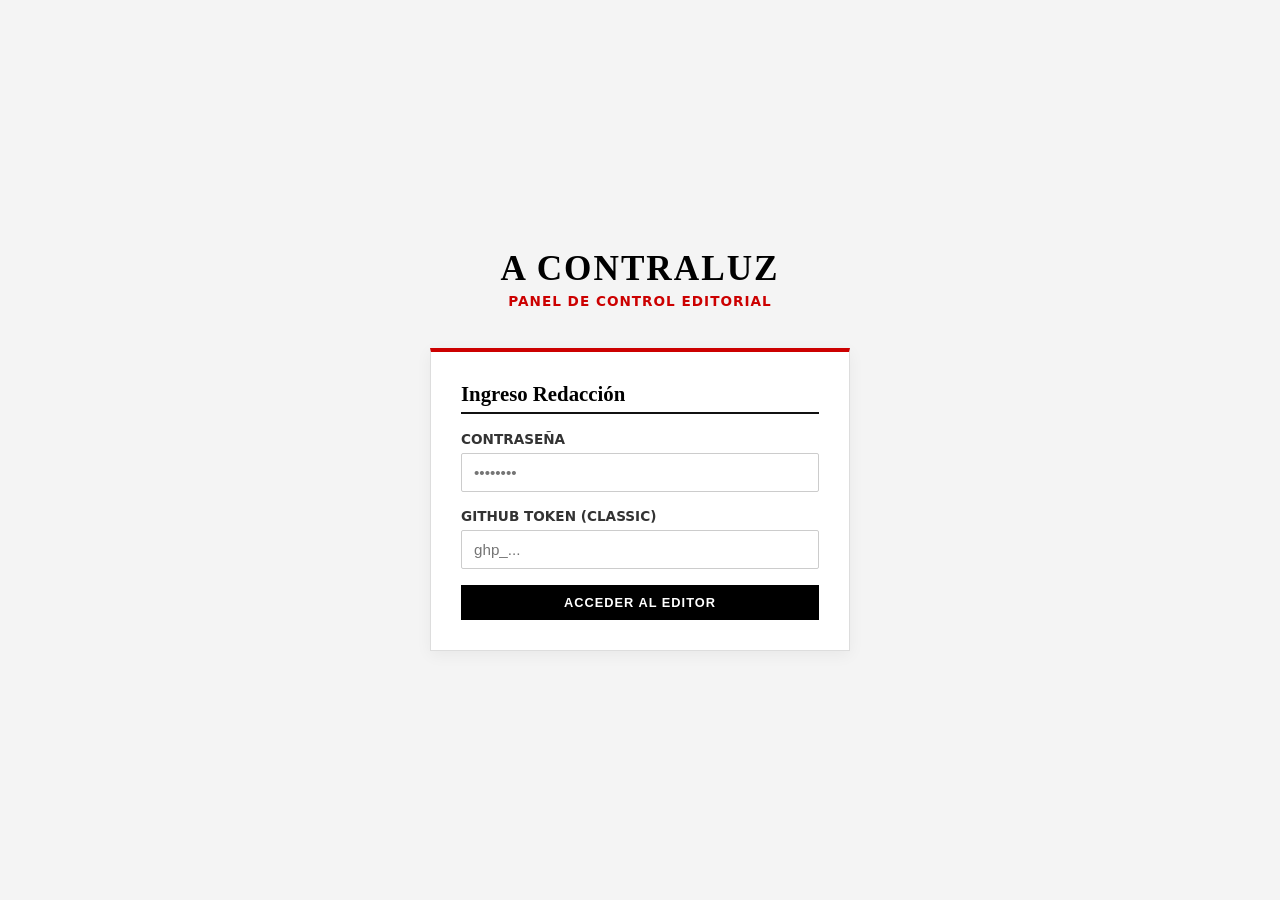
==== admin/index.html @ 2d9c5bf5 "CAMBIO / ACTUALIZACIONES PAGINA Y ADMIN" ====
<!DOCTYPE html>
<html lang="es">
<head>
  <meta charset="utf-8" />
  <meta name="viewport" content="width=device-width, initial-scale=1.0" />
  <title>Panel Editorial | A Contraluz</title>
  <style>
    * { box-sizing: border-box; }
    body { background-color: #f4f4f4; color: #111111; font-family: system-ui, -apple-system, sans-serif; margin: 0; padding: 20px; min-height: 100vh; display: flex; flex-direction: column; align-items: center; justify-content: center; }
    .brand-header { text-align: center; margin-bottom: 25px; }
    .brand-header h1 { font-family: 'Times New Roman', serif; font-size: 2.2rem; font-weight: 900; margin: 0; letter-spacing: 2px; text-transform: uppercase; color: #000; }
    .brand-header p { color: #cc0000; font-weight: bold; font-size: 0.85rem; text-transform: uppercase; margin-top: 4px; letter-spacing: 1px; }
    .card { background: #ffffff; border-top: 4px solid #cc0000; border-left: 1px solid #ddd; border-right: 1px solid #ddd; border-bottom: 1px solid #ddd; padding: 30px; width: 100%; max-width: 950px; box-shadow: 0 4px 15px rgba(0,0,0,0.05); }
    h2 { font-family: 'Georgia', serif; color: #000000; margin-top: 0; border-bottom: 2px solid #111; padding-bottom: 6px; font-size: 1.3rem; }
    .field { margin-bottom: 16px; }
    label { display: block; font-size: 0.85rem; font-weight: bold; margin-bottom: 6px; color: #333333; text-transform: uppercase; }
    input, textarea, select { width: 100%; padding: 10px 12px; background: #ffffff; border: 1px solid #cccccc; border-radius: 2px; color: #111; font-size: 0.95rem; }
    input:focus, textarea:focus, select:focus { border-color: #cc0000; outline: none; }
    button { padding: 10px 16px; background: #000000; color: #ffffff; border: none; font-weight: bold; text-transform: uppercase; cursor: pointer; transition: background 0.2s; font-size: 0.8rem; letter-spacing: 1px; }
    button:hover { background: #cc0000; }
    .btn-danger { background: #cc0000; }
    .btn-danger:hover { background: #990000; }
    .btn-secondary { background: #555; }
    .btn-secondary:hover { background: #333; }
    .hidden { display: none !important; }
    .alert { padding: 12px; border-radius: 2px; font-size: 0.85rem; margin-bottom: 20px; text-align: center; font-weight: bold; }
    .alert-error { background: #fde8e8; color: #990000; border: 1px solid #f8b4b4; }
    .alert-success { background: #edf8f1; color: #0e6231; border: 1px solid #b6e5c8; }
    .grid { display: grid; grid-template-columns: 1.2fr 0.8fr; gap: 30px; }
    @media (max-width: 768px) { .grid { grid-template-columns: 1fr; } }
    .article-item { background: #fafafa; padding: 12px; border: 1px solid #e0e0e0; margin-bottom: 10px; }
    .article-actions { display: flex; gap: 6px; margin-top: 8px; }

    /* MODAL DE VISTA PREVIA */
    .modal-overlay { position: fixed; top: 0; left: 0; width: 100%; height: 100%; background: rgba(0,0,0,0.7); display: flex; justify-content: center; align-items: center; padding: 20px; z-index: 1000; }
    .modal-content { background: #fff; max-width: 700px; width: 100%; max-height: 85vh; overflow-y: auto; padding: 25px; position: relative; border-top: 5px solid #cc0000; }
    .modal-close { position: absolute; top: 15px; right: 20px; font-size: 1.5rem; background: none; border: none; cursor: pointer; font-weight: bold; }
  </style>
</head>
<body>

  <div class="brand-header">
    <h1>A CONTRALUZ</h1>
    <p>Panel de Control Editorial</p>
  </div>

  <!-- LOGIN -->
  <div id="login-card" class="card" style="max-width: 420px;">
    <h2>Ingreso Redacción</h2>
    <div id="login-error" class="alert alert-error hidden"></div>
    <form id="login-form">
      <div class="field">
        <label for="password">Contraseña</label>
        <input type="password" id="password" placeholder="••••••••" required />
      </div>
      <div class="field">
        <label for="github-token">GitHub Token (Classic)</label>
        <input type="password" id="github-token" placeholder="ghp_..." required />
      </div>
      <button type="submit" style="width: 100%;">Acceder al Editor</button>
    </form>
  </div>

  <!-- PANEL -->
  <div id="editor-card" class="card hidden">
    <div style="display: flex; justify-content: space-between; align-items: center; margin-bottom: 20px;">
      <span style="font-weight: bold; text-transform: uppercase; font-size: 0.9rem;">Estado: Sesión Activa</span>
      <button id="logout-btn" class="btn-danger" style="padding: 6px 12px; font-size: 0.75rem;">Cerrar sesión</button>
    </div>

    <div id="editor-msg" class="alert hidden"></div>

    <div class="grid">
      <div>
        <h2 id="form-title">Redactar Noticia</h2>
        <form id="article-form">
          <input type="hidden" id="edit-filename" value="" />
          <input type="hidden" id="edit-sha" value="" />

          <div class="field">
            <label for="pub-date">Fecha de Publicación</label>
            <input type="date" id="pub-date" required />
          </div>

          <div class="field">
            <label for="category">Sección</label>
            <select id="category" required>
              <option value="hoy">Hoy</option>
              <option value="opinion">Opiniones</option>
              <option value="cultura">Cultura</option>
              <option value="deportes">Deportes</option>
            </select>
          </div>

          <div class="field">
            <label for="title">Título</label>
            <input type="text" id="title" required placeholder="Titular de la noticia..." />
          </div>

          <div class="field">
            <label for="summary">Resumen / Copete</label>
            <textarea id="summary" rows="2" required placeholder="Entradilla breve..."></textarea>
          </div>

          <div class="field">
            <label for="image">URL de la imagen</label>
            <input type="url" id="image" placeholder="https://..." />
          </div>

          <div class="field">
            <label for="body">Cuerpo de la noticia</label>
            <textarea id="body" rows="7" required placeholder="Escribe el artículo aquí..."></textarea>
          </div>

          <div style="display: flex; gap: 10px;">
            <button type="submit" id="submit-btn" style="flex: 1;">Publicar Artículo</button>
            <button type="button" id="cancel-edit-btn" class="btn-secondary hidden">Cancelar</button>
          </div>
        </form>
      </div>

      <div>
        <h2>Histórico de Artículos</h2>
        <div id="articles-list">Cargando publicaciones...</div>
      </div>
    </div>
  </div>

  <!-- MODAL VISTA PREVIA -->
  <div id="preview-modal" class="modal-overlay hidden">
    <div class="modal-content">
      <button class="modal-close" onclick="closePreview()">&times;</button>
      <div id="preview-body"></div>
    </div>
  </div>

  <script>
    const REPO_OWNER = "nik09091312";
    const REPO_NAME = "el-oraculo";
    const CLAVE_CORRECTA = "Oraculo2026*";

    const loginCard = document.getElementById('login-card');
    const editorCard = document.getElementById('editor-card');
    const loginForm = document.getElementById('login-form');
    const loginError = document.getElementById('login-error');
    const logoutBtn = document.getElementById('logout-btn');

    // Inicializar fecha de hoy por defecto
    document.getElementById('pub-date').value = new Date().toISOString().split('T')[0];

    if (localStorage.getItem('oraculo_logged') === 'true') {
      showEditor();
    }

    loginForm.addEventListener('submit', (e) => {
      e.preventDefault();
      const pass = document.getElementById('password').value.trim();
      const token = document.getElementById('github-token').value.trim();

      if (pass === CLAVE_CORRECTA) {
        localStorage.setItem('oraculo_logged', 'true');
        localStorage.setItem('gh_token', token);
        showEditor();
      } else {
        loginError.textContent = "Contraseña incorrecta.";
        loginError.classList.remove('hidden');
      }
    });

    logoutBtn.addEventListener('click', () => {
      localStorage.clear();
      editorCard.classList.add('hidden');
      loginCard.classList.remove('hidden');
    });

    function showEditor() {
      loginCard.classList.add('hidden');
      editorCard.classList.remove('hidden');
      loadPublishedArticles();
    }

    document.getElementById('article-form').addEventListener('submit', async (e) => {
      e.preventDefault();
      const token = localStorage.getItem('gh_token');
      const title = document.getElementById('title').value;
      const category = document.getElementById('category').value;
      const summary = document.getElementById('summary').value;
      const image = document.getElementById('image').value;
      const body = document.getElementById('body').value;
      const pubDate = document.getElementById('pub-date').value;

      const editFilename = document.getElementById('edit-filename').value;
      const editSha = document.getElementById('edit-sha').value;

      const slug = title.toLowerCase().replace(/[^a-z0-9]+/g, '-').replace(/(^-|-$)+/g, '');
      const filename = editFilename ? editFilename : `articulos/${slug}.md`;

      const content = `---
title: "${title}"
date: "${pubDate}"
category: "${category}"
summary: "${summary}"
image: "${image}"
---

${body}`;

      const msg = document.getElementById('editor-msg');
      msg.className = "alert alert-success";
      msg.textContent = "Guardando en GitHub...";
      msg.classList.remove('hidden');

      const payload = {
        message: editFilename ? `Editar noticia: ${title}` : `Agregar noticia: ${title}`,
        content: btoa(unescape(encodeURIComponent(content)))
      };

      if (editSha) payload.sha = editSha;

      try {
        const response = await fetch(`https://api.github.com/repos/${REPO_OWNER}/${REPO_NAME}/contents/${filename}`, {
          method: 'PUT',
          headers: {
            'Authorization': `Bearer ${token}`,
            'Accept': 'application/vnd.github.v3+json',
            'Content-Type': 'application/json'
          },
          body: JSON.stringify(payload)
        });

        if (response.ok) {
          msg.textContent = "¡Artículo guardado correctamente!";
          resetForm();
          loadPublishedArticles();
        } else {
          const resData = await response.json();
          throw new Error(`Código ${response.status}: ${resData.message}`);
        }
      } catch (err) {
        msg.className = "alert alert-error";
        msg.textContent = `Error: ${err.message}`;
      }
    });

    async function loadPublishedArticles() {
      const container = document.getElementById('articles-list');
      const token = localStorage.getItem('gh_token');

      try {
        const res = await fetch(`https://api.github.com/repos/${REPO_OWNER}/${REPO_NAME}/contents/articulos`, {
          headers: { 
            'Authorization': `Bearer ${token}`,
            'Accept': 'application/vnd.github.v3+json'
          }
        });
        
        if (!res.ok) {
          container.innerHTML = "<p style='color:#666;'>No hay noticias en la carpeta /articulos.</p>";
          return;
        }

        const files = await res.json();
        container.innerHTML = "";

        files.filter(f => f.name.endsWith('.md')).forEach(file => {
          const item = document.createElement('div');
          item.className = 'article-item';
          item.innerHTML = `
            <div style="font-weight:bold; font-size:0.85rem;">${file.name}</div>
            <div class="article-actions">
              <button class="btn-secondary" style="padding:4px 8px; font-size:0.75rem;" onclick="viewArticle('${file.download_url}')">Ver</button>
              <button style="padding:4px 8px; font-size:0.75rem;" onclick="editArticle('${file.path}', '${file.sha}', '${file.download_url}')">Editar</button>
              <button class="btn-danger" style="padding:4px 8px; font-size:0.75rem;" onclick="deleteArticle('${file.path}', '${file.sha}')">Eliminar</button>
            </div>
          `;
          container.appendChild(item);
        });
      } catch (e) {
        container.innerHTML = "<p style='color:#cc0000;'>Error al cargar el histórico.</p>";
      }
    }

    async function viewArticle(downloadUrl) {
      const res = await fetch(downloadUrl);
      const text = await res.text();
      const parsed = parseMarkdown(text);

      document.getElementById('preview-body').innerHTML = `
        <span style="color:#cc0000; font-weight:bold; text-transform:uppercase; font-size:0.8rem;">${parsed.category || ''}</span>
        <h2 style="margin:10px 0;">${parsed.title || 'Sin título'}</h2>
        <p style="font-size:0.8rem; color:#666;">Fecha: ${parsed.date || 'Sin fecha'}</p>
        ${parsed.image ? `<img src="${parsed.image}" style="width:100%; max-height:250px; object-fit:cover; margin:10px 0;">` : ''}
        <p><strong>Resumen:</strong> ${parsed.summary || ''}</p>
        <hr style="margin:15px 0;">
        <div style="white-space:pre-line;">${parsed.body || ''}</div>
      `;
      document.getElementById('preview-modal').classList.remove('hidden');
    }

    function closePreview() {
      document.getElementById('preview-modal').classList.add('hidden');
    }

    async function editArticle(path, sha, downloadUrl) {
      const res = await fetch(downloadUrl);
      const text = await res.text();
      const parsed = parseMarkdown(text);

      document.getElementById('form-title').textContent = "Editar Noticia";
      document.getElementById('edit-filename').value = path;
      document.getElementById('edit-sha').value = sha;

      document.getElementById('title').value = parsed.title || '';
      document.getElementById('category').value = (parsed.category || 'hoy').toLowerCase();
      document.getElementById('summary').value = parsed.summary || '';
      document.getElementById('image').value = parsed.image || '';
      document.getElementById('body').value = parsed.body || '';
      if (parsed.date) document.getElementById('pub-date').value = parsed.date;

      document.getElementById('submit-btn').textContent = "Guardar Cambios";
      document.getElementById('cancel-edit-btn').classList.remove('hidden');

      window.scrollTo({ top: 0, behavior: 'smooth' });
    }

    document.getElementById('cancel-edit-btn').addEventListener('click', resetForm);

    function resetForm() {
      document.getElementById('article-form').reset();
      document.getElementById('form-title').textContent = "Redactar Noticia";
      document.getElementById('edit-filename').value = "";
      document.getElementById('edit-sha').value = "";
      document.getElementById('submit-btn').textContent = "Publicar Artículo";
      document.getElementById('cancel-edit-btn').classList.add('hidden');
      document.getElementById('pub-date').value = new Date().toISOString().split('T')[0];
    }

    function parseMarkdown(text) {
      const frontMatterMatch = text.match(/^---\n([\s\S]*?)\n---\n([\s\S]*)$/);
      if (!frontMatterMatch) return { title: '', body: text };

      const yaml = frontMatterMatch[1];
      const body = frontMatterMatch[2];
      const metadata = {};

      yaml.split('\n').forEach(line => {
        const [key, ...value] = line.split(':');
        if (key && value) {
          metadata[key.trim()] = value.join(':').trim().replace(/^"|"$/g, '');
        }
      });

      return { ...metadata, body };
    }

    async function deleteArticle(path, sha) {
      if (!confirm("¿Deseas eliminar definitivamente esta noticia?")) return;
      const token = localStorage.getItem('gh_token');

      const res = await fetch(`https://api.github.com/repos/${REPO_OWNER}/${REPO_NAME}/contents/${path}`, {
        method: 'DELETE',
        headers: {
          'Authorization': `Bearer ${token}`,
          'Accept': 'application/vnd.github.v3+json',
          'Content-Type': 'application/json'
        },
        body: JSON.stringify({
          message: `Eliminar noticia ${path}`,
          sha: sha
        })
      });

      if (res.ok) {
        loadPublishedArticles();
      } else {
        alert("No se pudo eliminar el artículo.");
      }
    }
  </script>
</body>
</html>
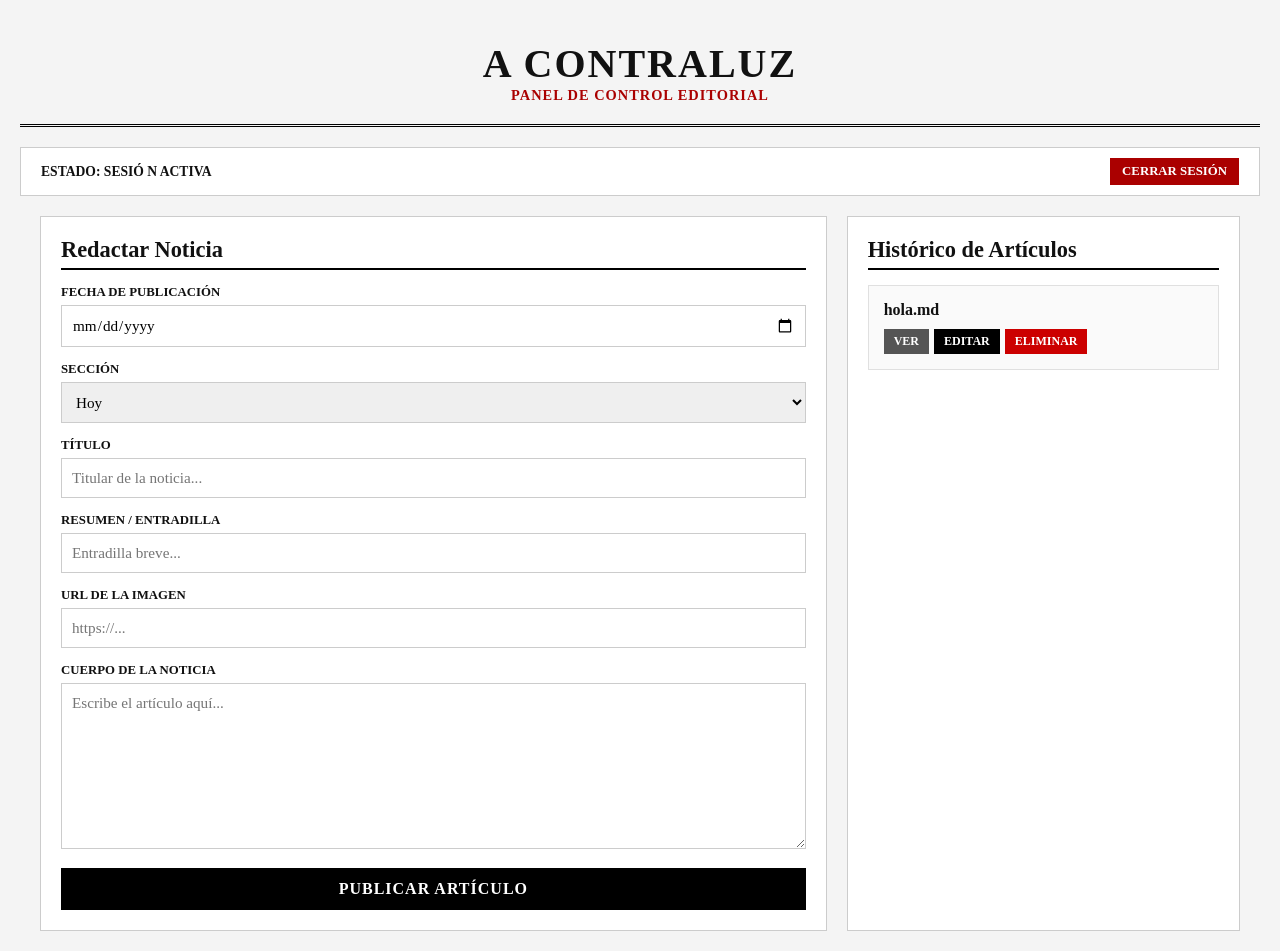
==== commit a5758970: "cambios de estilo y de panel de administrador" ====
--- a/admin/index.html
+++ b/admin/index.html
@@ -1,381 +1,376 @@
 <!DOCTYPE html>
 <html lang="es">
 <head>
-  <meta charset="utf-8" />
-  <meta name="viewport" content="width=device-width, initial-scale=1.0" />
-  <title>Panel Editorial | A Contraluz</title>
-  <style>
-    * { box-sizing: border-box; }
-    body { background-color: #f4f4f4; color: #111111; font-family: system-ui, -apple-system, sans-serif; margin: 0; padding: 20px; min-height: 100vh; display: flex; flex-direction: column; align-items: center; justify-content: center; }
-    .brand-header { text-align: center; margin-bottom: 25px; }
-    .brand-header h1 { font-family: 'Times New Roman', serif; font-size: 2.2rem; font-weight: 900; margin: 0; letter-spacing: 2px; text-transform: uppercase; color: #000; }
-    .brand-header p { color: #cc0000; font-weight: bold; font-size: 0.85rem; text-transform: uppercase; margin-top: 4px; letter-spacing: 1px; }
-    .card { background: #ffffff; border-top: 4px solid #cc0000; border-left: 1px solid #ddd; border-right: 1px solid #ddd; border-bottom: 1px solid #ddd; padding: 30px; width: 100%; max-width: 950px; box-shadow: 0 4px 15px rgba(0,0,0,0.05); }
-    h2 { font-family: 'Georgia', serif; color: #000000; margin-top: 0; border-bottom: 2px solid #111; padding-bottom: 6px; font-size: 1.3rem; }
-    .field { margin-bottom: 16px; }
-    label { display: block; font-size: 0.85rem; font-weight: bold; margin-bottom: 6px; color: #333333; text-transform: uppercase; }
-    input, textarea, select { width: 100%; padding: 10px 12px; background: #ffffff; border: 1px solid #cccccc; border-radius: 2px; color: #111; font-size: 0.95rem; }
-    input:focus, textarea:focus, select:focus { border-color: #cc0000; outline: none; }
-    button { padding: 10px 16px; background: #000000; color: #ffffff; border: none; font-weight: bold; text-transform: uppercase; cursor: pointer; transition: background 0.2s; font-size: 0.8rem; letter-spacing: 1px; }
-    button:hover { background: #cc0000; }
-    .btn-danger { background: #cc0000; }
-    .btn-danger:hover { background: #990000; }
-    .btn-secondary { background: #555; }
-    .btn-secondary:hover { background: #333; }
-    .hidden { display: none !important; }
-    .alert { padding: 12px; border-radius: 2px; font-size: 0.85rem; margin-bottom: 20px; text-align: center; font-weight: bold; }
-    .alert-error { background: #fde8e8; color: #990000; border: 1px solid #f8b4b4; }
-    .alert-success { background: #edf8f1; color: #0e6231; border: 1px solid #b6e5c8; }
-    .grid { display: grid; grid-template-columns: 1.2fr 0.8fr; gap: 30px; }
-    @media (max-width: 768px) { .grid { grid-template-columns: 1fr; } }
-    .article-item { background: #fafafa; padding: 12px; border: 1px solid #e0e0e0; margin-bottom: 10px; }
-    .article-actions { display: flex; gap: 6px; margin-top: 8px; }
-
-    /* MODAL DE VISTA PREVIA */
-    .modal-overlay { position: fixed; top: 0; left: 0; width: 100%; height: 100%; background: rgba(0,0,0,0.7); display: flex; justify-content: center; align-items: center; padding: 20px; z-index: 1000; }
-    .modal-content { background: #fff; max-width: 700px; width: 100%; max-height: 85vh; overflow-y: auto; padding: 25px; position: relative; border-top: 5px solid #cc0000; }
-    .modal-close { position: absolute; top: 15px; right: 20px; font-size: 1.5rem; background: none; border: none; cursor: pointer; font-weight: bold; }
-  </style>
+    <meta charset="UTF-8">
+    <meta name="viewport" content="width=device-width, initial-scale=1.0">
+    <title>Panel de Control Editorial - A CONTRALUZ</title>
+    <style>
+        * {
+            box-sizing: border-box;
+            margin: 0;
+            padding: 0;
+            font-family: 'Georgia', serif;
+        }
+
+        body {
+            background-color: #f4f4f4;
+            color: #111;
+            padding: 20px;
+        }
+
+        .header {
+            text-align: center;
+            padding: 20px 0;
+            border-bottom: 3px double #000;
+            margin-bottom: 20px;
+        }
+
+        .header h1 {
+            font-size: 2.5rem;
+            letter-spacing: 2px;
+            text-transform: uppercase;
+        }
+
+        .header p {
+            font-size: 0.9rem;
+            color: #a00;
+            font-weight: bold;
+            letter-spacing: 1px;
+        }
+
+        .status-bar {
+            display: flex;
+            justify-content: space-between;
+            align-items: center;
+            background: #fff;
+            padding: 10px 20px;
+            border: 1px solid #ccc;
+            margin-bottom: 20px;
+            font-size: 0.85rem;
+            font-weight: bold;
+        }
+
+        .btn-logout {
+            background: #a00;
+            color: #fff;
+            border: none;
+            padding: 6px 12px;
+            cursor: pointer;
+            font-size: 0.8rem;
+            text-transform: uppercase;
+            font-weight: bold;
+        }
+
+        .container {
+            display: grid;
+            grid-template-columns: 2fr 1fr;
+            gap: 20px;
+            max-width: 1200px;
+            margin: 0 auto;
+        }
+
+        .panel {
+            background: #fff;
+            padding: 20px;
+            border: 1px solid #ccc;
+        }
+
+        .panel h2 {
+            font-size: 1.4rem;
+            border-bottom: 2px solid #000;
+            padding-bottom: 5px;
+            margin-bottom: 15px;
+        }
+
+        .form-group {
+            margin-bottom: 15px;
+        }
+
+        .form-group label {
+            display: block;
+            font-size: 0.8rem;
+            font-weight: bold;
+            text-transform: uppercase;
+            margin-bottom: 5px;
+        }
+
+        .form-group input, 
+        .form-group select, 
+        .form-group textarea {
+            width: 100%;
+            padding: 10px;
+            border: 1px solid #ccc;
+            font-family: inherit;
+            font-size: 0.95rem;
+        }
+
+        .form-group textarea {
+            resize: vertical;
+        }
+
+        .btn-submit {
+            width: 100%;
+            background: #000;
+            color: #fff;
+            padding: 12px;
+            border: none;
+            font-size: 1rem;
+            font-weight: bold;
+            text-transform: uppercase;
+            cursor: pointer;
+            letter-spacing: 1px;
+        }
+
+        .btn-submit:hover {
+            background: #333;
+        }
+
+        .article-item {
+            background: #fafafa;
+            border: 1px solid #e0e0e0;
+            padding: 15px;
+            margin-bottom: 15px;
+        }
+
+        .article-item h3 {
+            font-size: 1rem;
+            margin-bottom: 10px;
+        }
+
+        .article-actions {
+            display: flex;
+            gap: 5px;
+        }
+
+        .btn-action {
+            padding: 5px 10px;
+            border: none;
+            color: #fff;
+            font-size: 0.75rem;
+            font-weight: bold;
+            cursor: pointer;
+            text-transform: uppercase;
+        }
+
+        .btn-ver { background: #555; }
+        .btn-editar { background: #000; }
+        .btn-eliminar { background: #c00; }
+
+        /* Estilos del Modal de Vista Previa */
+        .modal-overlay {
+            position: fixed;
+            top: 0;
+            left: 0;
+            width: 100vw;
+            height: 100vh;
+            background: rgba(0, 0, 0, 0.6);
+            display: flex;
+            justify-content: center;
+            align-items: center;
+            z-index: 1000;
+        }
+
+        .modal-content {
+            background: #fff;
+            width: 90%;
+            max-width: 650px;
+            padding: 30px;
+            position: relative;
+            box-shadow: 0 5px 15px rgba(0,0,0,0.3);
+            max-height: 85vh;
+            overflow-y: auto;
+            border-top: 5px solid #c00;
+        }
+
+        /* Botón de Cierre (X) */
+        .modal-close-btn {
+            position: absolute;
+            top: 10px;
+            right: 15px;
+            background: transparent;
+            border: none;
+            font-size: 28px;
+            font-weight: bold;
+            color: #333;
+            cursor: pointer;
+            line-height: 1;
+            padding: 5px 10px;
+            transition: color 0.2s;
+        }
+
+        .modal-close-btn:hover {
+            color: #c00;
+        }
+
+        .preview-section {
+            font-size: 0.8rem;
+            color: #c00;
+            font-weight: bold;
+            text-transform: uppercase;
+            margin-bottom: 5px;
+        }
+
+        .preview-title {
+            font-size: 1.8rem;
+            margin-bottom: 10px;
+            border-bottom: 1px solid #000;
+            padding-bottom: 8px;
+        }
+
+        .preview-date {
+            font-size: 0.85rem;
+            color: #666;
+            margin-bottom: 15px;
+        }
+
+        .preview-summary {
+            font-size: 1rem;
+            margin-bottom: 15px;
+            padding-bottom: 10px;
+            border-bottom: 1px solid #eee;
+        }
+
+        .preview-body {
+            font-size: 0.95rem;
+            line-height: 1.6;
+        }
+
+        @media (max-width: 768px) {
+            .container {
+                grid-template-columns: 1fr;
+            }
+        }
+    </style>
 </head>
 <body>
 
-  <div class="brand-header">
-    <h1>A CONTRALUZ</h1>
-    <p>Panel de Control Editorial</p>
-  </div>
-
-  <!-- LOGIN -->
-  <div id="login-card" class="card" style="max-width: 420px;">
-    <h2>Ingreso Redacción</h2>
-    <div id="login-error" class="alert alert-error hidden"></div>
-    <form id="login-form">
-      <div class="field">
-        <label for="password">Contraseña</label>
-        <input type="password" id="password" placeholder="••••••••" required />
-      </div>
-      <div class="field">
-        <label for="github-token">GitHub Token (Classic)</label>
-        <input type="password" id="github-token" placeholder="ghp_..." required />
-      </div>
-      <button type="submit" style="width: 100%;">Acceder al Editor</button>
-    </form>
-  </div>
-
-  <!-- PANEL -->
-  <div id="editor-card" class="card hidden">
-    <div style="display: flex; justify-content: space-between; align-items: center; margin-bottom: 20px;">
-      <span style="font-weight: bold; text-transform: uppercase; font-size: 0.9rem;">Estado: Sesión Activa</span>
-      <button id="logout-btn" class="btn-danger" style="padding: 6px 12px; font-size: 0.75rem;">Cerrar sesión</button>
+    <header class="header">
+        <h1>A CONTRALUZ</h1>
+        <p>PANEL DE CONTROL EDITORIAL</p>
+    </header>
+
+    <div class="status-bar">
+        <span>ESTADO: SESIÓ N ACTIVA</span>
+        <button class="btn-logout" onclick="cerrarSesion()">CERRAR SESIÓN</button>
     </div>
 
-    <div id="editor-msg" class="alert hidden"></div>
-
-    <div class="grid">
-      <div>
-        <h2 id="form-title">Redactar Noticia</h2>
-        <form id="article-form">
-          <input type="hidden" id="edit-filename" value="" />
-          <input type="hidden" id="edit-sha" value="" />
-
-          <div class="field">
-            <label for="pub-date">Fecha de Publicación</label>
-            <input type="date" id="pub-date" required />
-          </div>
-
-          <div class="field">
-            <label for="category">Sección</label>
-            <select id="category" required>
-              <option value="hoy">Hoy</option>
-              <option value="opinion">Opiniones</option>
-              <option value="cultura">Cultura</option>
-              <option value="deportes">Deportes</option>
-            </select>
-          </div>
-
-          <div class="field">
-            <label for="title">Título</label>
-            <input type="text" id="title" required placeholder="Titular de la noticia..." />
-          </div>
-
-          <div class="field">
-            <label for="summary">Resumen / Copete</label>
-            <textarea id="summary" rows="2" required placeholder="Entradilla breve..."></textarea>
-          </div>
-
-          <div class="field">
-            <label for="image">URL de la imagen</label>
-            <input type="url" id="image" placeholder="https://..." />
-          </div>
-
-          <div class="field">
-            <label for="body">Cuerpo de la noticia</label>
-            <textarea id="body" rows="7" required placeholder="Escribe el artículo aquí..."></textarea>
-          </div>
-
-          <div style="display: flex; gap: 10px;">
-            <button type="submit" id="submit-btn" style="flex: 1;">Publicar Artículo</button>
-            <button type="button" id="cancel-edit-btn" class="btn-secondary hidden">Cancelar</button>
-          </div>
-        </form>
-      </div>
-
-      <div>
-        <h2>Histórico de Artículos</h2>
-        <div id="articles-list">Cargando publicaciones...</div>
-      </div>
+    <div class="container">
+        <!-- Formulario de Redacción -->
+        <section class="panel">
+            <h2>Redactar Noticia</h2>
+            <form id="news-form">
+                <div class="form-group">
+                    <label for="fecha">FECHA DE PUBLICACIÓN</label>
+                    <input type="date" id="fecha" required>
+                </div>
+
+                <div class="form-group">
+                    <label for="seccion">SECCIÓN</label>
+                    <select id="seccion" required>
+                        <option value="Hoy">Hoy</option>
+                        <option value="Opinión">Opinión</option>
+                        <option value="Investigación">Investigación</option>
+                        <option value="Cultura">Cultura</option>
+                    </select>
+                </div>
+
+                <div class="form-group">
+                    <label for="titulo">TÍTULO</label>
+                    <input type="text" id="titulo" placeholder="Titular de la noticia..." required>
+                </div>
+
+                <div class="form-group">
+                    <label for="resumen">RESUMEN / ENTRADILLA</label>
+                    <input type="text" id="resumen" placeholder="Entradilla breve..." required>
+                </div>
+
+                <div class="form-group">
+                    <label for="imagen">URL DE LA IMAGEN</label>
+                    <input type="url" id="imagen" placeholder="https://...">
+                </div>
+
+                <div class="form-group">
+                    <label for="cuerpo">CUERPO DE LA NOTICIA</label>
+                    <textarea id="cuerpo" rows="8" placeholder="Escribe el artículo aquí..." required></textarea>
+                </div>
+
+                <button type="submit" class="btn-submit">PUBLICAR ARTÍCULO</button>
+            </form>
+        </section>
+
+        <!-- Histórico de Artículos -->
+        <section class="panel">
+            <h2>Histórico de Artículos</h2>
+            <div id="articles-list">
+                <!-- Ejemplo estático o cargado por JS -->
+                <div class="article-item">
+                    <h3>hola.md</h3>
+                    <div class="article-actions">
+                        <button class="btn-action btn-ver" onclick="verArticulo('hola.md', 'OPINION', 'hola', '2026-10-05T04:26:56.760Z', 'entrada', 'hola dos veces')">VER</button>
+                        <button class="btn-action btn-editar">EDITAR</button>
+                        <button class="btn-action btn-eliminar">ELIMINAR</button>
+                    </div>
+                </div>
+            </div>
+        </section>
     </div>
-  </div>
-
-  <!-- MODAL VISTA PREVIA -->
-  <div id="preview-modal" class="modal-overlay hidden">
-    <div class="modal-content">
-      <button class="modal-close" onclick="closePreview()">&times;</button>
-      <div id="preview-body"></div>
+
+    <!-- Modal de Vista Previa -->
+    <div id="preview-modal" class="modal-overlay" style="display: none;">
+        <div class="modal-content">
+            <!-- Botón X para salir -->
+            <button class="modal-close-btn" onclick="cerrarVistaPrevia()">&times;</button>
+            
+            <div id="modal-body">
+                <div class="preview-section" id="modal-seccion">OPINIÓN</div>
+                <h2 class="preview-title" id="modal-titulo">Título del Artículo</h2>
+                <div class="preview-date" id="modal-fecha">Fecha: 05/10/2026</div>
+                <div class="preview-summary" id="modal-resumen"><strong>Resumen:</strong> Entradilla de ejemplo...</div>
+                <div class="preview-body" id="modal-cuerpo">Cuerpo del artículo...</div>
+            </div>
+        </div>
     </div>
-  </div>
-
-  <script>
-    const REPO_OWNER = "nik09091312";
-    const REPO_NAME = "el-oraculo";
-    const CLAVE_CORRECTA = "Oraculo2026*";
-
-    const loginCard = document.getElementById('login-card');
-    const editorCard = document.getElementById('editor-card');
-    const loginForm = document.getElementById('login-form');
-    const loginError = document.getElementById('login-error');
-    const logoutBtn = document.getElementById('logout-btn');
-
-    // Inicializar fecha de hoy por defecto
-    document.getElementById('pub-date').value = new Date().toISOString().split('T')[0];
-
-    if (localStorage.getItem('oraculo_logged') === 'true') {
-      showEditor();
-    }
-
-    loginForm.addEventListener('submit', (e) => {
-      e.preventDefault();
-      const pass = document.getElementById('password').value.trim();
-      const token = document.getElementById('github-token').value.trim();
-
-      if (pass === CLAVE_CORRECTA) {
-        localStorage.setItem('oraculo_logged', 'true');
-        localStorage.setItem('gh_token', token);
-        showEditor();
-      } else {
-        loginError.textContent = "Contraseña incorrecta.";
-        loginError.classList.remove('hidden');
-      }
-    });
-
-    logoutBtn.addEventListener('click', () => {
-      localStorage.clear();
-      editorCard.classList.add('hidden');
-      loginCard.classList.remove('hidden');
-    });
-
-    function showEditor() {
-      loginCard.classList.add('hidden');
-      editorCard.classList.remove('hidden');
-      loadPublishedArticles();
-    }
-
-    document.getElementById('article-form').addEventListener('submit', async (e) => {
-      e.preventDefault();
-      const token = localStorage.getItem('gh_token');
-      const title = document.getElementById('title').value;
-      const category = document.getElementById('category').value;
-      const summary = document.getElementById('summary').value;
-      const image = document.getElementById('image').value;
-      const body = document.getElementById('body').value;
-      const pubDate = document.getElementById('pub-date').value;
-
-      const editFilename = document.getElementById('edit-filename').value;
-      const editSha = document.getElementById('edit-sha').value;
-
-      const slug = title.toLowerCase().replace(/[^a-z0-9]+/g, '-').replace(/(^-|-$)+/g, '');
-      const filename = editFilename ? editFilename : `articulos/${slug}.md`;
-
-      const content = `---
-title: "${title}"
-date: "${pubDate}"
-category: "${category}"
-summary: "${summary}"
-image: "${image}"
----
-
-${body}`;
-
-      const msg = document.getElementById('editor-msg');
-      msg.className = "alert alert-success";
-      msg.textContent = "Guardando en GitHub...";
-      msg.classList.remove('hidden');
-
-      const payload = {
-        message: editFilename ? `Editar noticia: ${title}` : `Agregar noticia: ${title}`,
-        content: btoa(unescape(encodeURIComponent(content)))
-      };
-
-      if (editSha) payload.sha = editSha;
-
-      try {
-        const response = await fetch(`https://api.github.com/repos/${REPO_OWNER}/${REPO_NAME}/contents/${filename}`, {
-          method: 'PUT',
-          headers: {
-            'Authorization': `Bearer ${token}`,
-            'Accept': 'application/vnd.github.v3+json',
-            'Content-Type': 'application/json'
-          },
-          body: JSON.stringify(payload)
+
+    <script>
+        // Función para formatear fechas largas a formato DD/MM/AAAA
+        function formatearFecha(fechaStr) {
+            if (!fechaStr) return '';
+            const fecha = new Date(fechaStr);
+            if (isNaN(fecha.getTime())) return fechaStr; // Devuelve original si no es válida
+            const dia = String(fecha.getDate()).padStart(2, '0');
+            const mes = String(fecha.getMonth() + 1).padStart(2, '0');
+            const anio = fecha.getFullYear();
+            return `${dia}/${mes}/${anio}`;
+        }
+
+        // Función para mostrar el modal de vista previa
+        function verArticulo(filename, seccion, titulo, fecha, resumen, cuerpo) {
+            document.getElementById('modal-seccion').innerText = seccion || 'NOTICIA';
+            document.getElementById('modal-titulo').innerText = titulo || filename;
+            document.getElementById('modal-fecha').innerText = 'Fecha: ' + formatearFecha(fecha);
+            document.getElementById('modal-resumen').innerHTML = '<strong>Resumen:</strong> ' + (resumen || '');
+            document.getElementById('modal-cuerpo').innerText = cuerpo || '';
+
+            document.getElementById('preview-modal').style.display = 'flex';
+        }
+
+        // Función para cerrar la vista previa
+        function cerrarVistaPrevia() {
+            document.getElementById('preview-modal').style.display = 'none';
+        }
+
+        // Cerrar al hacer clic en el fondo oscuro
+        window.addEventListener('click', function(event) {
+            const modal = document.getElementById('preview-modal');
+            if (event.target === modal) {
+                cerrarVistaPrevia();
+            }
         });
 
-        if (response.ok) {
-          msg.textContent = "¡Artículo guardado correctamente!";
-          resetForm();
-          loadPublishedArticles();
-        } else {
-          const resData = await response.json();
-          throw new Error(`Código ${response.status}: ${resData.message}`);
-        }
-      } catch (err) {
-        msg.className = "alert alert-error";
-        msg.textContent = `Error: ${err.message}`;
-      }
-    });
-
-    async function loadPublishedArticles() {
-      const container = document.getElementById('articles-list');
-      const token = localStorage.getItem('gh_token');
-
-      try {
-        const res = await fetch(`https://api.github.com/repos/${REPO_OWNER}/${REPO_NAME}/contents/articulos`, {
-          headers: { 
-            'Authorization': `Bearer ${token}`,
-            'Accept': 'application/vnd.github.v3+json'
-          }
-        });
-        
-        if (!res.ok) {
-          container.innerHTML = "<p style='color:#666;'>No hay noticias en la carpeta /articulos.</p>";
-          return;
-        }
-
-        const files = await res.json();
-        container.innerHTML = "";
-
-        files.filter(f => f.name.endsWith('.md')).forEach(file => {
-          const item = document.createElement('div');
-          item.className = 'article-item';
-          item.innerHTML = `
-            <div style="font-weight:bold; font-size:0.85rem;">${file.name}</div>
-            <div class="article-actions">
-              <button class="btn-secondary" style="padding:4px 8px; font-size:0.75rem;" onclick="viewArticle('${file.download_url}')">Ver</button>
-              <button style="padding:4px 8px; font-size:0.75rem;" onclick="editArticle('${file.path}', '${file.sha}', '${file.download_url}')">Editar</button>
-              <button class="btn-danger" style="padding:4px 8px; font-size:0.75rem;" onclick="deleteArticle('${file.path}', '${file.sha}')">Eliminar</button>
-            </div>
-          `;
-          container.appendChild(item);
-        });
-      } catch (e) {
-        container.innerHTML = "<p style='color:#cc0000;'>Error al cargar el histórico.</p>";
-      }
-    }
-
-    async function viewArticle(downloadUrl) {
-      const res = await fetch(downloadUrl);
-      const text = await res.text();
-      const parsed = parseMarkdown(text);
-
-      document.getElementById('preview-body').innerHTML = `
-        <span style="color:#cc0000; font-weight:bold; text-transform:uppercase; font-size:0.8rem;">${parsed.category || ''}</span>
-        <h2 style="margin:10px 0;">${parsed.title || 'Sin título'}</h2>
-        <p style="font-size:0.8rem; color:#666;">Fecha: ${parsed.date || 'Sin fecha'}</p>
-        ${parsed.image ? `<img src="${parsed.image}" style="width:100%; max-height:250px; object-fit:cover; margin:10px 0;">` : ''}
-        <p><strong>Resumen:</strong> ${parsed.summary || ''}</p>
-        <hr style="margin:15px 0;">
-        <div style="white-space:pre-line;">${parsed.body || ''}</div>
-      `;
-      document.getElementById('preview-modal').classList.remove('hidden');
-    }
-
-    function closePreview() {
-      document.getElementById('preview-modal').classList.add('hidden');
-    }
-
-    async function editArticle(path, sha, downloadUrl) {
-      const res = await fetch(downloadUrl);
-      const text = await res.text();
-      const parsed = parseMarkdown(text);
-
-      document.getElementById('form-title').textContent = "Editar Noticia";
-      document.getElementById('edit-filename').value = path;
-      document.getElementById('edit-sha').value = sha;
-
-      document.getElementById('title').value = parsed.title || '';
-      document.getElementById('category').value = (parsed.category || 'hoy').toLowerCase();
-      document.getElementById('summary').value = parsed.summary || '';
-      document.getElementById('image').value = parsed.image || '';
-      document.getElementById('body').value = parsed.body || '';
-      if (parsed.date) document.getElementById('pub-date').value = parsed.date;
-
-      document.getElementById('submit-btn').textContent = "Guardar Cambios";
-      document.getElementById('cancel-edit-btn').classList.remove('hidden');
-
-      window.scrollTo({ top: 0, behavior: 'smooth' });
-    }
-
-    document.getElementById('cancel-edit-btn').addEventListener('click', resetForm);
-
-    function resetForm() {
-      document.getElementById('article-form').reset();
-      document.getElementById('form-title').textContent = "Redactar Noticia";
-      document.getElementById('edit-filename').value = "";
-      document.getElementById('edit-sha').value = "";
-      document.getElementById('submit-btn').textContent = "Publicar Artículo";
-      document.getElementById('cancel-edit-btn').classList.add('hidden');
-      document.getElementById('pub-date').value = new Date().toISOString().split('T')[0];
-    }
-
-    function parseMarkdown(text) {
-      const frontMatterMatch = text.match(/^---\n([\s\S]*?)\n---\n([\s\S]*)$/);
-      if (!frontMatterMatch) return { title: '', body: text };
-
-      const yaml = frontMatterMatch[1];
-      const body = frontMatterMatch[2];
-      const metadata = {};
-
-      yaml.split('\n').forEach(line => {
-        const [key, ...value] = line.split(':');
-        if (key && value) {
-          metadata[key.trim()] = value.join(':').trim().replace(/^"|"$/g, '');
-        }
-      });
-
-      return { ...metadata, body };
-    }
-
-    async function deleteArticle(path, sha) {
-      if (!confirm("¿Deseas eliminar definitivamente esta noticia?")) return;
-      const token = localStorage.getItem('gh_token');
-
-      const res = await fetch(`https://api.github.com/repos/${REPO_OWNER}/${REPO_NAME}/contents/${path}`, {
-        method: 'DELETE',
-        headers: {
-          'Authorization': `Bearer ${token}`,
-          'Accept': 'application/vnd.github.v3+json',
-          'Content-Type': 'application/json'
-        },
-        body: JSON.stringify({
-          message: `Eliminar noticia ${path}`,
-          sha: sha
-        })
-      });
-
-      if (res.ok) {
-        loadPublishedArticles();
-      } else {
-        alert("No se pudo eliminar el artículo.");
-      }
-    }
-  </script>
+        function cerrarSesion() {
+            alert('Sesión cerrada');
+            // Redirección o lógica de cierre de sesión
+        }
+    </script>
 </body>
 </html>
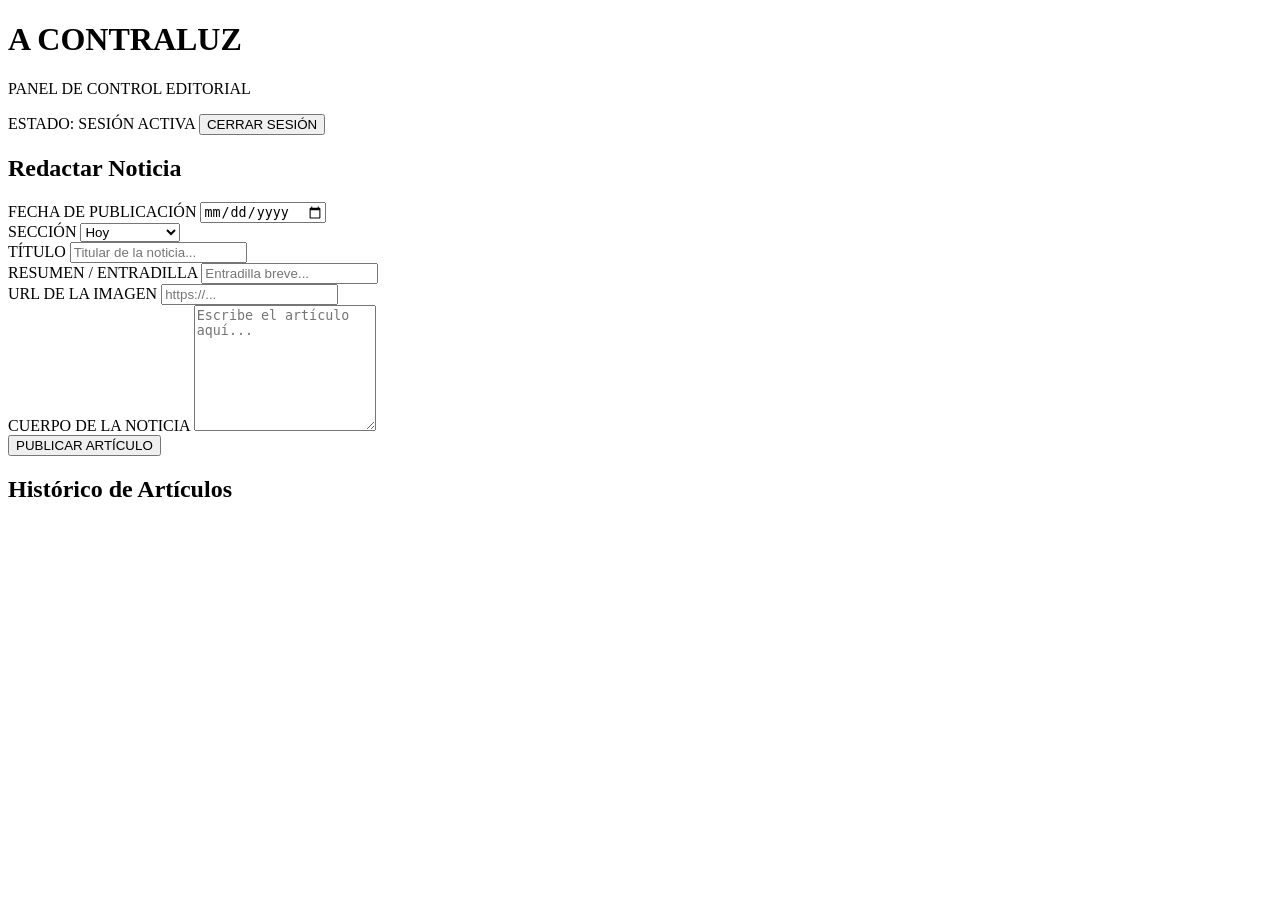
==== commit c580c0fd: "cambios antiguo" ====
--- a/admin/index.html
+++ b/admin/index.html
@@ -4,158 +4,8 @@
     <meta charset="UTF-8">
     <meta name="viewport" content="width=device-width, initial-scale=1.0">
     <title>Panel de Control Editorial - A CONTRALUZ</title>
+    <link rel="stylesheet" href="style.css">
     <style>
-        * {
-            box-sizing: border-box;
-            margin: 0;
-            padding: 0;
-            font-family: 'Georgia', serif;
-        }
-
-        body {
-            background-color: #f4f4f4;
-            color: #111;
-            padding: 20px;
-        }
-
-        .header {
-            text-align: center;
-            padding: 20px 0;
-            border-bottom: 3px double #000;
-            margin-bottom: 20px;
-        }
-
-        .header h1 {
-            font-size: 2.5rem;
-            letter-spacing: 2px;
-            text-transform: uppercase;
-        }
-
-        .header p {
-            font-size: 0.9rem;
-            color: #a00;
-            font-weight: bold;
-            letter-spacing: 1px;
-        }
-
-        .status-bar {
-            display: flex;
-            justify-content: space-between;
-            align-items: center;
-            background: #fff;
-            padding: 10px 20px;
-            border: 1px solid #ccc;
-            margin-bottom: 20px;
-            font-size: 0.85rem;
-            font-weight: bold;
-        }
-
-        .btn-logout {
-            background: #a00;
-            color: #fff;
-            border: none;
-            padding: 6px 12px;
-            cursor: pointer;
-            font-size: 0.8rem;
-            text-transform: uppercase;
-            font-weight: bold;
-        }
-
-        .container {
-            display: grid;
-            grid-template-columns: 2fr 1fr;
-            gap: 20px;
-            max-width: 1200px;
-            margin: 0 auto;
-        }
-
-        .panel {
-            background: #fff;
-            padding: 20px;
-            border: 1px solid #ccc;
-        }
-
-        .panel h2 {
-            font-size: 1.4rem;
-            border-bottom: 2px solid #000;
-            padding-bottom: 5px;
-            margin-bottom: 15px;
-        }
-
-        .form-group {
-            margin-bottom: 15px;
-        }
-
-        .form-group label {
-            display: block;
-            font-size: 0.8rem;
-            font-weight: bold;
-            text-transform: uppercase;
-            margin-bottom: 5px;
-        }
-
-        .form-group input, 
-        .form-group select, 
-        .form-group textarea {
-            width: 100%;
-            padding: 10px;
-            border: 1px solid #ccc;
-            font-family: inherit;
-            font-size: 0.95rem;
-        }
-
-        .form-group textarea {
-            resize: vertical;
-        }
-
-        .btn-submit {
-            width: 100%;
-            background: #000;
-            color: #fff;
-            padding: 12px;
-            border: none;
-            font-size: 1rem;
-            font-weight: bold;
-            text-transform: uppercase;
-            cursor: pointer;
-            letter-spacing: 1px;
-        }
-
-        .btn-submit:hover {
-            background: #333;
-        }
-
-        .article-item {
-            background: #fafafa;
-            border: 1px solid #e0e0e0;
-            padding: 15px;
-            margin-bottom: 15px;
-        }
-
-        .article-item h3 {
-            font-size: 1rem;
-            margin-bottom: 10px;
-        }
-
-        .article-actions {
-            display: flex;
-            gap: 5px;
-        }
-
-        .btn-action {
-            padding: 5px 10px;
-            border: none;
-            color: #fff;
-            font-size: 0.75rem;
-            font-weight: bold;
-            cursor: pointer;
-            text-transform: uppercase;
-        }
-
-        .btn-ver { background: #555; }
-        .btn-editar { background: #000; }
-        .btn-eliminar { background: #c00; }
-
         /* Estilos del Modal de Vista Previa */
         .modal-overlay {
             position: fixed;
@@ -183,7 +33,7 @@
         }
 
         /* Botón de Cierre (X) */
-        .modal-close-btn {
+        .close-btn {
             position: absolute;
             top: 10px;
             right: 15px;
@@ -194,51 +44,12 @@
             color: #333;
             cursor: pointer;
             line-height: 1;
-            padding: 5px 10px;
-            transition: color 0.2s;
+            padding: 5px;
+            transition: color 0.2s ease;
         }
 
-        .modal-close-btn:hover {
+        .close-btn:hover {
             color: #c00;
-        }
-
-        .preview-section {
-            font-size: 0.8rem;
-            color: #c00;
-            font-weight: bold;
-            text-transform: uppercase;
-            margin-bottom: 5px;
-        }
-
-        .preview-title {
-            font-size: 1.8rem;
-            margin-bottom: 10px;
-            border-bottom: 1px solid #000;
-            padding-bottom: 8px;
-        }
-
-        .preview-date {
-            font-size: 0.85rem;
-            color: #666;
-            margin-bottom: 15px;
-        }
-
-        .preview-summary {
-            font-size: 1rem;
-            margin-bottom: 15px;
-            padding-bottom: 10px;
-            border-bottom: 1px solid #eee;
-        }
-
-        .preview-body {
-            font-size: 0.95rem;
-            line-height: 1.6;
-        }
-
-        @media (max-width: 768px) {
-            .container {
-                grid-template-columns: 1fr;
-            }
         }
     </style>
 </head>
@@ -250,8 +61,8 @@
     </header>
 
     <div class="status-bar">
-        <span>ESTADO: SESIÓ N ACTIVA</span>
-        <button class="btn-logout" onclick="cerrarSesion()">CERRAR SESIÓN</button>
+        <span>ESTADO: SESIÓN ACTIVA</span>
+        <button class="btn-logout" id="logout-btn">CERRAR SESIÓN</button>
     </div>
 
     <div class="container">
@@ -261,12 +72,12 @@
             <form id="news-form">
                 <div class="form-group">
                     <label for="fecha">FECHA DE PUBLICACIÓN</label>
-                    <input type="date" id="fecha" required>
+                    <input type="date" id="fecha" name="fecha" required>
                 </div>
 
                 <div class="form-group">
                     <label for="seccion">SECCIÓN</label>
-                    <select id="seccion" required>
+                    <select id="seccion" name="seccion" required>
                         <option value="Hoy">Hoy</option>
                         <option value="Opinión">Opinión</option>
                         <option value="Investigación">Investigación</option>
@@ -276,22 +87,22 @@
 
                 <div class="form-group">
                     <label for="titulo">TÍTULO</label>
-                    <input type="text" id="titulo" placeholder="Titular de la noticia..." required>
+                    <input type="text" id="titulo" name="titulo" placeholder="Titular de la noticia..." required>
                 </div>
 
                 <div class="form-group">
                     <label for="resumen">RESUMEN / ENTRADILLA</label>
-                    <input type="text" id="resumen" placeholder="Entradilla breve..." required>
+                    <input type="text" id="resumen" name="resumen" placeholder="Entradilla breve..." required>
                 </div>
 
                 <div class="form-group">
                     <label for="imagen">URL DE LA IMAGEN</label>
-                    <input type="url" id="imagen" placeholder="https://...">
+                    <input type="url" id="imagen" name="imagen" placeholder="https://...">
                 </div>
 
                 <div class="form-group">
                     <label for="cuerpo">CUERPO DE LA NOTICIA</label>
-                    <textarea id="cuerpo" rows="8" placeholder="Escribe el artículo aquí..." required></textarea>
+                    <textarea id="cuerpo" name="cuerpo" rows="8" placeholder="Escribe el artículo aquí..." required></textarea>
                 </div>
 
                 <button type="submit" class="btn-submit">PUBLICAR ARTÍCULO</button>
@@ -302,15 +113,7 @@
         <section class="panel">
             <h2>Histórico de Artículos</h2>
             <div id="articles-list">
-                <!-- Ejemplo estático o cargado por JS -->
-                <div class="article-item">
-                    <h3>hola.md</h3>
-                    <div class="article-actions">
-                        <button class="btn-action btn-ver" onclick="verArticulo('hola.md', 'OPINION', 'hola', '2026-10-05T04:26:56.760Z', 'entrada', 'hola dos veces')">VER</button>
-                        <button class="btn-action btn-editar">EDITAR</button>
-                        <button class="btn-action btn-eliminar">ELIMINAR</button>
-                    </div>
-                </div>
+                <!-- Se puebla dinámicamente mediante JS -->
             </div>
         </section>
     </div>
@@ -318,59 +121,30 @@
     <!-- Modal de Vista Previa -->
     <div id="preview-modal" class="modal-overlay" style="display: none;">
         <div class="modal-content">
-            <!-- Botón X para salir -->
-            <button class="modal-close-btn" onclick="cerrarVistaPrevia()">&times;</button>
-            
+            <button type="button" class="close-btn" id="modal-close-btn">&times;</button>
             <div id="modal-body">
-                <div class="preview-section" id="modal-seccion">OPINIÓN</div>
-                <h2 class="preview-title" id="modal-titulo">Título del Artículo</h2>
-                <div class="preview-date" id="modal-fecha">Fecha: 05/10/2026</div>
-                <div class="preview-summary" id="modal-resumen"><strong>Resumen:</strong> Entradilla de ejemplo...</div>
-                <div class="preview-body" id="modal-cuerpo">Cuerpo del artículo...</div>
+                <!-- Contenido de vista previa llenado dinámicamente por script.js -->
             </div>
         </div>
     </div>
 
+    <script src="script.js"></script>
     <script>
-        // Función para formatear fechas largas a formato DD/MM/AAAA
-        function formatearFecha(fechaStr) {
-            if (!fechaStr) return '';
-            const fecha = new Date(fechaStr);
-            if (isNaN(fecha.getTime())) return fechaStr; // Devuelve original si no es válida
-            const dia = String(fecha.getDate()).padStart(2, '0');
-            const mes = String(fecha.getMonth() + 1).padStart(2, '0');
-            const anio = fecha.getFullYear();
-            return `${dia}/${mes}/${anio}`;
+        // Lógica para cerrar el modal de vista previa de forma segura
+        const modal = document.getElementById('preview-modal');
+        const closeBtn = document.getElementById('modal-close-btn');
+
+        if (closeBtn) {
+            closeBtn.addEventListener('click', function() {
+                modal.style.display = 'none';
+            });
         }
 
-        // Función para mostrar el modal de vista previa
-        function verArticulo(filename, seccion, titulo, fecha, resumen, cuerpo) {
-            document.getElementById('modal-seccion').innerText = seccion || 'NOTICIA';
-            document.getElementById('modal-titulo').innerText = titulo || filename;
-            document.getElementById('modal-fecha').innerText = 'Fecha: ' + formatearFecha(fecha);
-            document.getElementById('modal-resumen').innerHTML = '<strong>Resumen:</strong> ' + (resumen || '');
-            document.getElementById('modal-cuerpo').innerText = cuerpo || '';
-
-            document.getElementById('preview-modal').style.display = 'flex';
-        }
-
-        // Función para cerrar la vista previa
-        function cerrarVistaPrevia() {
-            document.getElementById('preview-modal').style.display = 'none';
-        }
-
-        // Cerrar al hacer clic en el fondo oscuro
         window.addEventListener('click', function(event) {
-            const modal = document.getElementById('preview-modal');
             if (event.target === modal) {
-                cerrarVistaPrevia();
+                modal.style.display = 'none';
             }
         });
-
-        function cerrarSesion() {
-            alert('Sesión cerrada');
-            // Redirección o lógica de cierre de sesión
-        }
     </script>
 </body>
 </html>
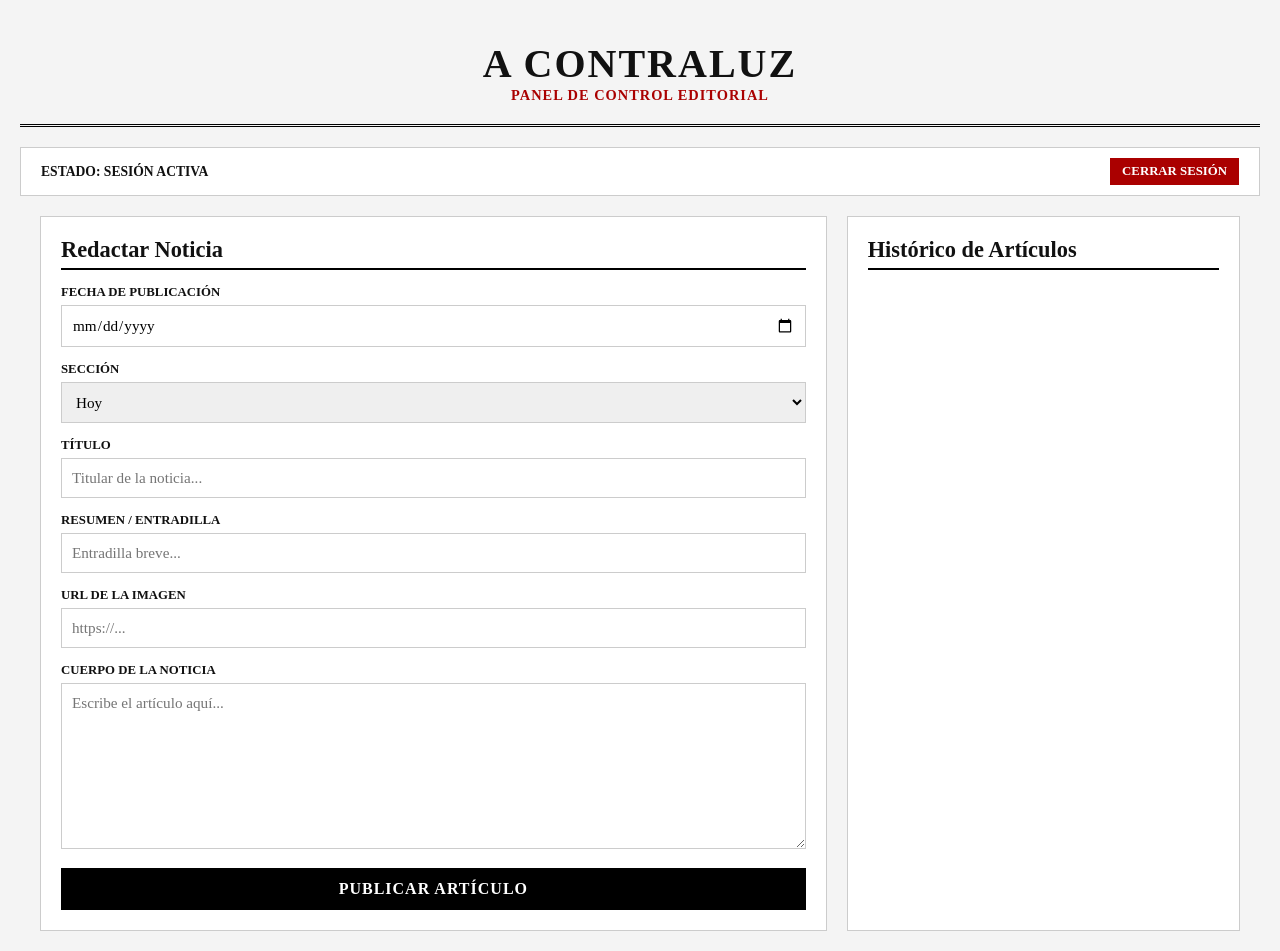
==== commit 5080d679: "cambios #332" ====
--- a/admin/index.html
+++ b/admin/index.html
@@ -4,8 +4,158 @@
     <meta charset="UTF-8">
     <meta name="viewport" content="width=device-width, initial-scale=1.0">
     <title>Panel de Control Editorial - A CONTRALUZ</title>
-    <link rel="stylesheet" href="style.css">
     <style>
+        * {
+            box-sizing: border-box;
+            margin: 0;
+            padding: 0;
+            font-family: 'Georgia', serif;
+        }
+
+        body {
+            background-color: #f4f4f4;
+            color: #111;
+            padding: 20px;
+        }
+
+        .header {
+            text-align: center;
+            padding: 20px 0;
+            border-bottom: 3px double #000;
+            margin-bottom: 20px;
+        }
+
+        .header h1 {
+            font-size: 2.5rem;
+            letter-spacing: 2px;
+            text-transform: uppercase;
+        }
+
+        .header p {
+            font-size: 0.9rem;
+            color: #a00;
+            font-weight: bold;
+            letter-spacing: 1px;
+        }
+
+        .status-bar {
+            display: flex;
+            justify-content: space-between;
+            align-items: center;
+            background: #fff;
+            padding: 10px 20px;
+            border: 1px solid #ccc;
+            margin-bottom: 20px;
+            font-size: 0.85rem;
+            font-weight: bold;
+        }
+
+        .btn-logout {
+            background: #a00;
+            color: #fff;
+            border: none;
+            padding: 6px 12px;
+            cursor: pointer;
+            font-size: 0.8rem;
+            text-transform: uppercase;
+            font-weight: bold;
+        }
+
+        .container {
+            display: grid;
+            grid-template-columns: 2fr 1fr;
+            gap: 20px;
+            max-width: 1200px;
+            margin: 0 auto;
+        }
+
+        .panel {
+            background: #fff;
+            padding: 20px;
+            border: 1px solid #ccc;
+        }
+
+        .panel h2 {
+            font-size: 1.4rem;
+            border-bottom: 2px solid #000;
+            padding-bottom: 5px;
+            margin-bottom: 15px;
+        }
+
+        .form-group {
+            margin-bottom: 15px;
+        }
+
+        .form-group label {
+            display: block;
+            font-size: 0.8rem;
+            font-weight: bold;
+            text-transform: uppercase;
+            margin-bottom: 5px;
+        }
+
+        .form-group input, 
+        .form-group select, 
+        .form-group textarea {
+            width: 100%;
+            padding: 10px;
+            border: 1px solid #ccc;
+            font-family: inherit;
+            font-size: 0.95rem;
+        }
+
+        .form-group textarea {
+            resize: vertical;
+        }
+
+        .btn-submit {
+            width: 100%;
+            background: #000;
+            color: #fff;
+            padding: 12px;
+            border: none;
+            font-size: 1rem;
+            font-weight: bold;
+            text-transform: uppercase;
+            cursor: pointer;
+            letter-spacing: 1px;
+        }
+
+        .btn-submit:hover {
+            background: #333;
+        }
+
+        .article-item {
+            background: #fafafa;
+            border: 1px solid #e0e0e0;
+            padding: 15px;
+            margin-bottom: 15px;
+        }
+
+        .article-item h3 {
+            font-size: 1rem;
+            margin-bottom: 10px;
+        }
+
+        .article-actions {
+            display: flex;
+            gap: 5px;
+        }
+
+        .btn-action {
+            padding: 5px 10px;
+            border: none;
+            color: #fff;
+            font-size: 0.75rem;
+            font-weight: bold;
+            cursor: pointer;
+            text-transform: uppercase;
+        }
+
+        .btn-ver { background: #555; }
+        .btn-editar { background: #000; }
+        .btn-eliminar { background: #c00; }
+
         /* Estilos del Modal de Vista Previa */
         .modal-overlay {
             position: fixed;
@@ -51,6 +201,12 @@
         .close-btn:hover {
             color: #c00;
         }
+
+        @media (max-width: 768px) {
+            .container {
+                grid-template-columns: 1fr;
+            }
+        }
     </style>
 </head>
 <body>
@@ -123,14 +279,14 @@
         <div class="modal-content">
             <button type="button" class="close-btn" id="modal-close-btn">&times;</button>
             <div id="modal-body">
-                <!-- Contenido de vista previa llenado dinámicamente por script.js -->
+                <!-- Contenido dinámico del artículo -->
             </div>
         </div>
     </div>
 
     <script src="script.js"></script>
     <script>
-        // Lógica para cerrar el modal de vista previa de forma segura
+        // Lógica de cierre del modal
         const modal = document.getElementById('preview-modal');
         const closeBtn = document.getElementById('modal-close-btn');
 
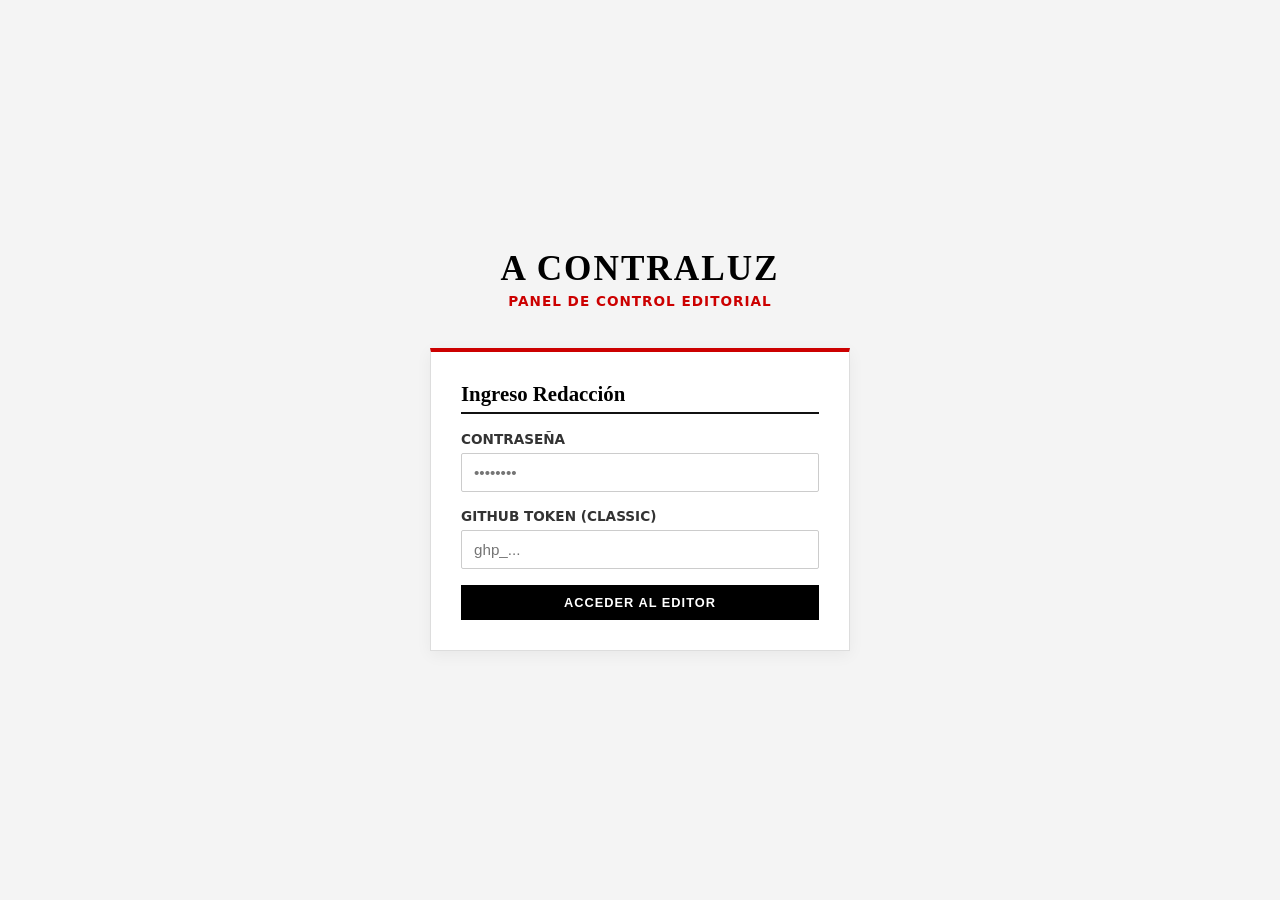
==== commit 55ca684b: "otro" ====
--- a/admin/index.html
+++ b/admin/index.html
@@ -1,306 +1,381 @@
 <!DOCTYPE html>
 <html lang="es">
 <head>
-    <meta charset="UTF-8">
-    <meta name="viewport" content="width=device-width, initial-scale=1.0">
-    <title>Panel de Control Editorial - A CONTRALUZ</title>
-    <style>
-        * {
-            box-sizing: border-box;
-            margin: 0;
-            padding: 0;
-            font-family: 'Georgia', serif;
-        }
-
-        body {
-            background-color: #f4f4f4;
-            color: #111;
-            padding: 20px;
-        }
-
-        .header {
-            text-align: center;
-            padding: 20px 0;
-            border-bottom: 3px double #000;
-            margin-bottom: 20px;
-        }
-
-        .header h1 {
-            font-size: 2.5rem;
-            letter-spacing: 2px;
-            text-transform: uppercase;
-        }
-
-        .header p {
-            font-size: 0.9rem;
-            color: #a00;
-            font-weight: bold;
-            letter-spacing: 1px;
-        }
-
-        .status-bar {
-            display: flex;
-            justify-content: space-between;
-            align-items: center;
-            background: #fff;
-            padding: 10px 20px;
-            border: 1px solid #ccc;
-            margin-bottom: 20px;
-            font-size: 0.85rem;
-            font-weight: bold;
-        }
-
-        .btn-logout {
-            background: #a00;
-            color: #fff;
-            border: none;
-            padding: 6px 12px;
-            cursor: pointer;
-            font-size: 0.8rem;
-            text-transform: uppercase;
-            font-weight: bold;
-        }
-
-        .container {
-            display: grid;
-            grid-template-columns: 2fr 1fr;
-            gap: 20px;
-            max-width: 1200px;
-            margin: 0 auto;
-        }
-
-        .panel {
-            background: #fff;
-            padding: 20px;
-            border: 1px solid #ccc;
-        }
-
-        .panel h2 {
-            font-size: 1.4rem;
-            border-bottom: 2px solid #000;
-            padding-bottom: 5px;
-            margin-bottom: 15px;
-        }
-
-        .form-group {
-            margin-bottom: 15px;
-        }
-
-        .form-group label {
-            display: block;
-            font-size: 0.8rem;
-            font-weight: bold;
-            text-transform: uppercase;
-            margin-bottom: 5px;
-        }
-
-        .form-group input, 
-        .form-group select, 
-        .form-group textarea {
-            width: 100%;
-            padding: 10px;
-            border: 1px solid #ccc;
-            font-family: inherit;
-            font-size: 0.95rem;
-        }
-
-        .form-group textarea {
-            resize: vertical;
-        }
-
-        .btn-submit {
-            width: 100%;
-            background: #000;
-            color: #fff;
-            padding: 12px;
-            border: none;
-            font-size: 1rem;
-            font-weight: bold;
-            text-transform: uppercase;
-            cursor: pointer;
-            letter-spacing: 1px;
-        }
-
-        .btn-submit:hover {
-            background: #333;
-        }
-
-        .article-item {
-            background: #fafafa;
-            border: 1px solid #e0e0e0;
-            padding: 15px;
-            margin-bottom: 15px;
-        }
-
-        .article-item h3 {
-            font-size: 1rem;
-            margin-bottom: 10px;
-        }
-
-        .article-actions {
-            display: flex;
-            gap: 5px;
-        }
-
-        .btn-action {
-            padding: 5px 10px;
-            border: none;
-            color: #fff;
-            font-size: 0.75rem;
-            font-weight: bold;
-            cursor: pointer;
-            text-transform: uppercase;
-        }
-
-        .btn-ver { background: #555; }
-        .btn-editar { background: #000; }
-        .btn-eliminar { background: #c00; }
-
-        /* Estilos del Modal de Vista Previa */
-        .modal-overlay {
-            position: fixed;
-            top: 0;
-            left: 0;
-            width: 100vw;
-            height: 100vh;
-            background: rgba(0, 0, 0, 0.6);
-            display: flex;
-            justify-content: center;
-            align-items: center;
-            z-index: 1000;
-        }
-
-        .modal-content {
-            background: #fff;
-            width: 90%;
-            max-width: 650px;
-            padding: 30px;
-            position: relative;
-            box-shadow: 0 5px 15px rgba(0,0,0,0.3);
-            max-height: 85vh;
-            overflow-y: auto;
-            border-top: 5px solid #c00;
-        }
-
-        /* Botón de Cierre (X) */
-        .close-btn {
-            position: absolute;
-            top: 10px;
-            right: 15px;
-            background: transparent;
-            border: none;
-            font-size: 28px;
-            font-weight: bold;
-            color: #333;
-            cursor: pointer;
-            line-height: 1;
-            padding: 5px;
-            transition: color 0.2s ease;
-        }
-
-        .close-btn:hover {
-            color: #c00;
-        }
-
-        @media (max-width: 768px) {
-            .container {
-                grid-template-columns: 1fr;
-            }
-        }
-    </style>
+  <meta charset="utf-8" />
+  <meta name="viewport" content="width=device-width, initial-scale=1.0" />
+  <title>Panel Editorial | A Contraluz</title>
+  <style>
+    * { box-sizing: border-box; }
+    body { background-color: #f4f4f4; color: #111111; font-family: system-ui, -apple-system, sans-serif; margin: 0; padding: 20px; min-height: 100vh; display: flex; flex-direction: column; align-items: center; justify-content: center; }
+    .brand-header { text-align: center; margin-bottom: 25px; }
+    .brand-header h1 { font-family: 'Times New Roman', serif; font-size: 2.2rem; font-weight: 900; margin: 0; letter-spacing: 2px; text-transform: uppercase; color: #000; }
+    .brand-header p { color: #cc0000; font-weight: bold; font-size: 0.85rem; text-transform: uppercase; margin-top: 4px; letter-spacing: 1px; }
+    .card { background: #ffffff; border-top: 4px solid #cc0000; border-left: 1px solid #ddd; border-right: 1px solid #ddd; border-bottom: 1px solid #ddd; padding: 30px; width: 100%; max-width: 950px; box-shadow: 0 4px 15px rgba(0,0,0,0.05); }
+    h2 { font-family: 'Georgia', serif; color: #000000; margin-top: 0; border-bottom: 2px solid #111; padding-bottom: 6px; font-size: 1.3rem; }
+    .field { margin-bottom: 16px; }
+    label { display: block; font-size: 0.85rem; font-weight: bold; margin-bottom: 6px; color: #333333; text-transform: uppercase; }
+    input, textarea, select { width: 100%; padding: 10px 12px; background: #ffffff; border: 1px solid #cccccc; border-radius: 2px; color: #111; font-size: 0.95rem; }
+    input:focus, textarea:focus, select:focus { border-color: #cc0000; outline: none; }
+    button { padding: 10px 16px; background: #000000; color: #ffffff; border: none; font-weight: bold; text-transform: uppercase; cursor: pointer; transition: background 0.2s; font-size: 0.8rem; letter-spacing: 1px; }
+    button:hover { background: #cc0000; }
+    .btn-danger { background: #cc0000; }
+    .btn-danger:hover { background: #990000; }
+    .btn-secondary { background: #555; }
+    .btn-secondary:hover { background: #333; }
+    .hidden { display: none !important; }
+    .alert { padding: 12px; border-radius: 2px; font-size: 0.85rem; margin-bottom: 20px; text-align: center; font-weight: bold; }
+    .alert-error { background: #fde8e8; color: #990000; border: 1px solid #f8b4b4; }
+    .alert-success { background: #edf8f1; color: #0e6231; border: 1px solid #b6e5c8; }
+    .grid { display: grid; grid-template-columns: 1.2fr 0.8fr; gap: 30px; }
+    @media (max-width: 768px) { .grid { grid-template-columns: 1fr; } }
+    .article-item { background: #fafafa; padding: 12px; border: 1px solid #e0e0e0; margin-bottom: 10px; }
+    .article-actions { display: flex; gap: 6px; margin-top: 8px; }
+
+    /* MODAL DE VISTA PREVIA */
+    .modal-overlay { position: fixed; top: 0; left: 0; width: 100%; height: 100%; background: rgba(0,0,0,0.7); display: flex; justify-content: center; align-items: center; padding: 20px; z-index: 1000; }
+    .modal-content { background: #fff; max-width: 700px; width: 100%; max-height: 85vh; overflow-y: auto; padding: 25px; position: relative; border-top: 5px solid #cc0000; }
+    .modal-close { position: absolute; top: 15px; right: 20px; font-size: 1.5rem; background: none; border: none; cursor: pointer; font-weight: bold; }
+  </style>
 </head>
 <body>
 
-    <header class="header">
-        <h1>A CONTRALUZ</h1>
-        <p>PANEL DE CONTROL EDITORIAL</p>
-    </header>
-
-    <div class="status-bar">
-        <span>ESTADO: SESIÓN ACTIVA</span>
-        <button class="btn-logout" id="logout-btn">CERRAR SESIÓN</button>
+  <div class="brand-header">
+    <h1>A CONTRALUZ</h1>
+    <p>Panel de Control Editorial</p>
+  </div>
+
+  <!-- LOGIN -->
+  <div id="login-card" class="card" style="max-width: 420px;">
+    <h2>Ingreso Redacción</h2>
+    <div id="login-error" class="alert alert-error hidden"></div>
+    <form id="login-form">
+      <div class="field">
+        <label for="password">Contraseña</label>
+        <input type="password" id="password" placeholder="••••••••" required />
+      </div>
+      <div class="field">
+        <label for="github-token">GitHub Token (Classic)</label>
+        <input type="password" id="github-token" placeholder="ghp_..." required />
+      </div>
+      <button type="submit" style="width: 100%;">Acceder al Editor</button>
+    </form>
+  </div>
+
+  <!-- PANEL -->
+  <div id="editor-card" class="card hidden">
+    <div style="display: flex; justify-content: space-between; align-items: center; margin-bottom: 20px;">
+      <span style="font-weight: bold; text-transform: uppercase; font-size: 0.9rem;">Estado: Sesión Activa</span>
+      <button id="logout-btn" class="btn-danger" style="padding: 6px 12px; font-size: 0.75rem;">Cerrar sesión</button>
     </div>
 
-    <div class="container">
-        <!-- Formulario de Redacción -->
-        <section class="panel">
-            <h2>Redactar Noticia</h2>
-            <form id="news-form">
-                <div class="form-group">
-                    <label for="fecha">FECHA DE PUBLICACIÓN</label>
-                    <input type="date" id="fecha" name="fecha" required>
-                </div>
-
-                <div class="form-group">
-                    <label for="seccion">SECCIÓN</label>
-                    <select id="seccion" name="seccion" required>
-                        <option value="Hoy">Hoy</option>
-                        <option value="Opinión">Opinión</option>
-                        <option value="Investigación">Investigación</option>
-                        <option value="Cultura">Cultura</option>
-                    </select>
-                </div>
-
-                <div class="form-group">
-                    <label for="titulo">TÍTULO</label>
-                    <input type="text" id="titulo" name="titulo" placeholder="Titular de la noticia..." required>
-                </div>
-
-                <div class="form-group">
-                    <label for="resumen">RESUMEN / ENTRADILLA</label>
-                    <input type="text" id="resumen" name="resumen" placeholder="Entradilla breve..." required>
-                </div>
-
-                <div class="form-group">
-                    <label for="imagen">URL DE LA IMAGEN</label>
-                    <input type="url" id="imagen" name="imagen" placeholder="https://...">
-                </div>
-
-                <div class="form-group">
-                    <label for="cuerpo">CUERPO DE LA NOTICIA</label>
-                    <textarea id="cuerpo" name="cuerpo" rows="8" placeholder="Escribe el artículo aquí..." required></textarea>
-                </div>
-
-                <button type="submit" class="btn-submit">PUBLICAR ARTÍCULO</button>
-            </form>
-        </section>
-
-        <!-- Histórico de Artículos -->
-        <section class="panel">
-            <h2>Histórico de Artículos</h2>
-            <div id="articles-list">
-                <!-- Se puebla dinámicamente mediante JS -->
+    <div id="editor-msg" class="alert hidden"></div>
+
+    <div class="grid">
+      <div>
+        <h2 id="form-title">Redactar Noticia</h2>
+        <form id="article-form">
+          <input type="hidden" id="edit-filename" value="" />
+          <input type="hidden" id="edit-sha" value="" />
+
+          <div class="field">
+            <label for="pub-date">Fecha de Publicación</label>
+            <input type="date" id="pub-date" required />
+          </div>
+
+          <div class="field">
+            <label for="category">Sección</label>
+            <select id="category" required>
+              <option value="hoy">Hoy</option>
+              <option value="opinion">Opiniones</option>
+              <option value="cultura">Cultura</option>
+              <option value="deportes">Deportes</option>
+            </select>
+          </div>
+
+          <div class="field">
+            <label for="title">Título</label>
+            <input type="text" id="title" required placeholder="Titular de la noticia..." />
+          </div>
+
+          <div class="field">
+            <label for="summary">Resumen / Copete</label>
+            <textarea id="summary" rows="2" required placeholder="Entradilla breve..."></textarea>
+          </div>
+
+          <div class="field">
+            <label for="image">URL de la imagen</label>
+            <input type="url" id="image" placeholder="https://..." />
+          </div>
+
+          <div class="field">
+            <label for="body">Cuerpo de la noticia</label>
+            <textarea id="body" rows="7" required placeholder="Escribe el artículo aquí..."></textarea>
+          </div>
+
+          <div style="display: flex; gap: 10px;">
+            <button type="submit" id="submit-btn" style="flex: 1;">Publicar Artículo</button>
+            <button type="button" id="cancel-edit-btn" class="btn-secondary hidden">Cancelar</button>
+          </div>
+        </form>
+      </div>
+
+      <div>
+        <h2>Histórico de Artículos</h2>
+        <div id="articles-list">Cargando publicaciones...</div>
+      </div>
+    </div>
+  </div>
+
+  <!-- MODAL VISTA PREVIA -->
+  <div id="preview-modal" class="modal-overlay hidden">
+    <div class="modal-content">
+      <button class="modal-close" onclick="closePreview()">&times;</button>
+      <div id="preview-body"></div>
+    </div>
+  </div>
+
+  <script>
+    const REPO_OWNER = "nik09091312";
+    const REPO_NAME = "el-oraculo";
+    const CLAVE_CORRECTA = "Oraculo2026*";
+
+    const loginCard = document.getElementById('login-card');
+    const editorCard = document.getElementById('editor-card');
+    const loginForm = document.getElementById('login-form');
+    const loginError = document.getElementById('login-error');
+    const logoutBtn = document.getElementById('logout-btn');
+
+    // Inicializar fecha de hoy por defecto
+    document.getElementById('pub-date').value = new Date().toISOString().split('T')[0];
+
+    if (localStorage.getItem('oraculo_logged') === 'true') {
+      showEditor();
+    }
+
+    loginForm.addEventListener('submit', (e) => {
+      e.preventDefault();
+      const pass = document.getElementById('password').value.trim();
+      const token = document.getElementById('github-token').value.trim();
+
+      if (pass === CLAVE_CORRECTA) {
+        localStorage.setItem('oraculo_logged', 'true');
+        localStorage.setItem('gh_token', token);
+        showEditor();
+      } else {
+        loginError.textContent = "Contraseña incorrecta.";
+        loginError.classList.remove('hidden');
+      }
+    });
+
+    logoutBtn.addEventListener('click', () => {
+      localStorage.clear();
+      editorCard.classList.add('hidden');
+      loginCard.classList.remove('hidden');
+    });
+
+    function showEditor() {
+      loginCard.classList.add('hidden');
+      editorCard.classList.remove('hidden');
+      loadPublishedArticles();
+    }
+
+    document.getElementById('article-form').addEventListener('submit', async (e) => {
+      e.preventDefault();
+      const token = localStorage.getItem('gh_token');
+      const title = document.getElementById('title').value;
+      const category = document.getElementById('category').value;
+      const summary = document.getElementById('summary').value;
+      const image = document.getElementById('image').value;
+      const body = document.getElementById('body').value;
+      const pubDate = document.getElementById('pub-date').value;
+
+      const editFilename = document.getElementById('edit-filename').value;
+      const editSha = document.getElementById('edit-sha').value;
+
+      const slug = title.toLowerCase().replace(/[^a-z0-9]+/g, '-').replace(/(^-|-$)+/g, '');
+      const filename = editFilename ? editFilename : `articulos/${slug}.md`;
+
+      const content = `---
+title: "${title}"
+date: "${pubDate}"
+category: "${category}"
+summary: "${summary}"
+image: "${image}"
+---
+
+${body}`;
+
+      const msg = document.getElementById('editor-msg');
+      msg.className = "alert alert-success";
+      msg.textContent = "Guardando en GitHub...";
+      msg.classList.remove('hidden');
+
+      const payload = {
+        message: editFilename ? `Editar noticia: ${title}` : `Agregar noticia: ${title}`,
+        content: btoa(unescape(encodeURIComponent(content)))
+      };
+
+      if (editSha) payload.sha = editSha;
+
+      try {
+        const response = await fetch(`https://api.github.com/repos/${REPO_OWNER}/${REPO_NAME}/contents/${filename}`, {
+          method: 'PUT',
+          headers: {
+            'Authorization': `Bearer ${token}`,
+            'Accept': 'application/vnd.github.v3+json',
+            'Content-Type': 'application/json'
+          },
+          body: JSON.stringify(payload)
+        });
+
+        if (response.ok) {
+          msg.textContent = "¡Artículo guardado correctamente!";
+          resetForm();
+          loadPublishedArticles();
+        } else {
+          const resData = await response.json();
+          throw new Error(`Código ${response.status}: ${resData.message}`);
+        }
+      } catch (err) {
+        msg.className = "alert alert-error";
+        msg.textContent = `Error: ${err.message}`;
+      }
+    });
+
+    async function loadPublishedArticles() {
+      const container = document.getElementById('articles-list');
+      const token = localStorage.getItem('gh_token');
+
+      try {
+        const res = await fetch(`https://api.github.com/repos/${REPO_OWNER}/${REPO_NAME}/contents/articulos`, {
+          headers: { 
+            'Authorization': `Bearer ${token}`,
+            'Accept': 'application/vnd.github.v3+json'
+          }
+        });
+        
+        if (!res.ok) {
+          container.innerHTML = "<p style='color:#666;'>No hay noticias en la carpeta /articulos.</p>";
+          return;
+        }
+
+        const files = await res.json();
+        container.innerHTML = "";
+
+        files.filter(f => f.name.endsWith('.md')).forEach(file => {
+          const item = document.createElement('div');
+          item.className = 'article-item';
+          item.innerHTML = `
+            <div style="font-weight:bold; font-size:0.85rem;">${file.name}</div>
+            <div class="article-actions">
+              <button class="btn-secondary" style="padding:4px 8px; font-size:0.75rem;" onclick="viewArticle('${file.download_url}')">Ver</button>
+              <button style="padding:4px 8px; font-size:0.75rem;" onclick="editArticle('${file.path}', '${file.sha}', '${file.download_url}')">Editar</button>
+              <button class="btn-danger" style="padding:4px 8px; font-size:0.75rem;" onclick="deleteArticle('${file.path}', '${file.sha}')">Eliminar</button>
             </div>
-        </section>
-    </div>
-
-    <!-- Modal de Vista Previa -->
-    <div id="preview-modal" class="modal-overlay" style="display: none;">
-        <div class="modal-content">
-            <button type="button" class="close-btn" id="modal-close-btn">&times;</button>
-            <div id="modal-body">
-                <!-- Contenido dinámico del artículo -->
-            </div>
-        </div>
-    </div>
-
-    <script src="script.js"></script>
-    <script>
-        // Lógica de cierre del modal
-        const modal = document.getElementById('preview-modal');
-        const closeBtn = document.getElementById('modal-close-btn');
-
-        if (closeBtn) {
-            closeBtn.addEventListener('click', function() {
-                modal.style.display = 'none';
-            });
+          `;
+          container.appendChild(item);
+        });
+      } catch (e) {
+        container.innerHTML = "<p style='color:#cc0000;'>Error al cargar el histórico.</p>";
+      }
+    }
+
+    async function viewArticle(downloadUrl) {
+      const res = await fetch(downloadUrl);
+      const text = await res.text();
+      const parsed = parseMarkdown(text);
+
+      document.getElementById('preview-body').innerHTML = `
+        <span style="color:#cc0000; font-weight:bold; text-transform:uppercase; font-size:0.8rem;">${parsed.category || ''}</span>
+        <h2 style="margin:10px 0;">${parsed.title || 'Sin título'}</h2>
+        <p style="font-size:0.8rem; color:#666;">Fecha: ${parsed.date || 'Sin fecha'}</p>
+        ${parsed.image ? `<img src="${parsed.image}" style="width:100%; max-height:250px; object-fit:cover; margin:10px 0;">` : ''}
+        <p><strong>Resumen:</strong> ${parsed.summary || ''}</p>
+        <hr style="margin:15px 0;">
+        <div style="white-space:pre-line;">${parsed.body || ''}</div>
+      `;
+      document.getElementById('preview-modal').classList.remove('hidden');
+    }
+
+    function closePreview() {
+      document.getElementById('preview-modal').classList.add('hidden');
+    }
+
+    async function editArticle(path, sha, downloadUrl) {
+      const res = await fetch(downloadUrl);
+      const text = await res.text();
+      const parsed = parseMarkdown(text);
+
+      document.getElementById('form-title').textContent = "Editar Noticia";
+      document.getElementById('edit-filename').value = path;
+      document.getElementById('edit-sha').value = sha;
+
+      document.getElementById('title').value = parsed.title || '';
+      document.getElementById('category').value = (parsed.category || 'hoy').toLowerCase();
+      document.getElementById('summary').value = parsed.summary || '';
+      document.getElementById('image').value = parsed.image || '';
+      document.getElementById('body').value = parsed.body || '';
+      if (parsed.date) document.getElementById('pub-date').value = parsed.date;
+
+      document.getElementById('submit-btn').textContent = "Guardar Cambios";
+      document.getElementById('cancel-edit-btn').classList.remove('hidden');
+
+      window.scrollTo({ top: 0, behavior: 'smooth' });
+    }
+
+    document.getElementById('cancel-edit-btn').addEventListener('click', resetForm);
+
+    function resetForm() {
+      document.getElementById('article-form').reset();
+      document.getElementById('form-title').textContent = "Redactar Noticia";
+      document.getElementById('edit-filename').value = "";
+      document.getElementById('edit-sha').value = "";
+      document.getElementById('submit-btn').textContent = "Publicar Artículo";
+      document.getElementById('cancel-edit-btn').classList.add('hidden');
+      document.getElementById('pub-date').value = new Date().toISOString().split('T')[0];
+    }
+
+    function parseMarkdown(text) {
+      const frontMatterMatch = text.match(/^---\n([\s\S]*?)\n---\n([\s\S]*)$/);
+      if (!frontMatterMatch) return { title: '', body: text };
+
+      const yaml = frontMatterMatch[1];
+      const body = frontMatterMatch[2];
+      const metadata = {};
+
+      yaml.split('\n').forEach(line => {
+        const [key, ...value] = line.split(':');
+        if (key && value) {
+          metadata[key.trim()] = value.join(':').trim().replace(/^"|"$/g, '');
         }
-
-        window.addEventListener('click', function(event) {
-            if (event.target === modal) {
-                modal.style.display = 'none';
-            }
-        });
-    </script>
+      });
+
+      return { ...metadata, body };
+    }
+
+    async function deleteArticle(path, sha) {
+      if (!confirm("¿Deseas eliminar definitivamente esta noticia?")) return;
+      const token = localStorage.getItem('gh_token');
+
+      const res = await fetch(`https://api.github.com/repos/${REPO_OWNER}/${REPO_NAME}/contents/${path}`, {
+        method: 'DELETE',
+        headers: {
+          'Authorization': `Bearer ${token}`,
+          'Accept': 'application/vnd.github.v3+json',
+          'Content-Type': 'application/json'
+        },
+        body: JSON.stringify({
+          message: `Eliminar noticia ${path}`,
+          sha: sha
+        })
+      });
+
+      if (res.ok) {
+        loadPublishedArticles();
+      } else {
+        alert("No se pudo eliminar el artículo.");
+      }
+    }
+  </script>
 </body>
 </html>
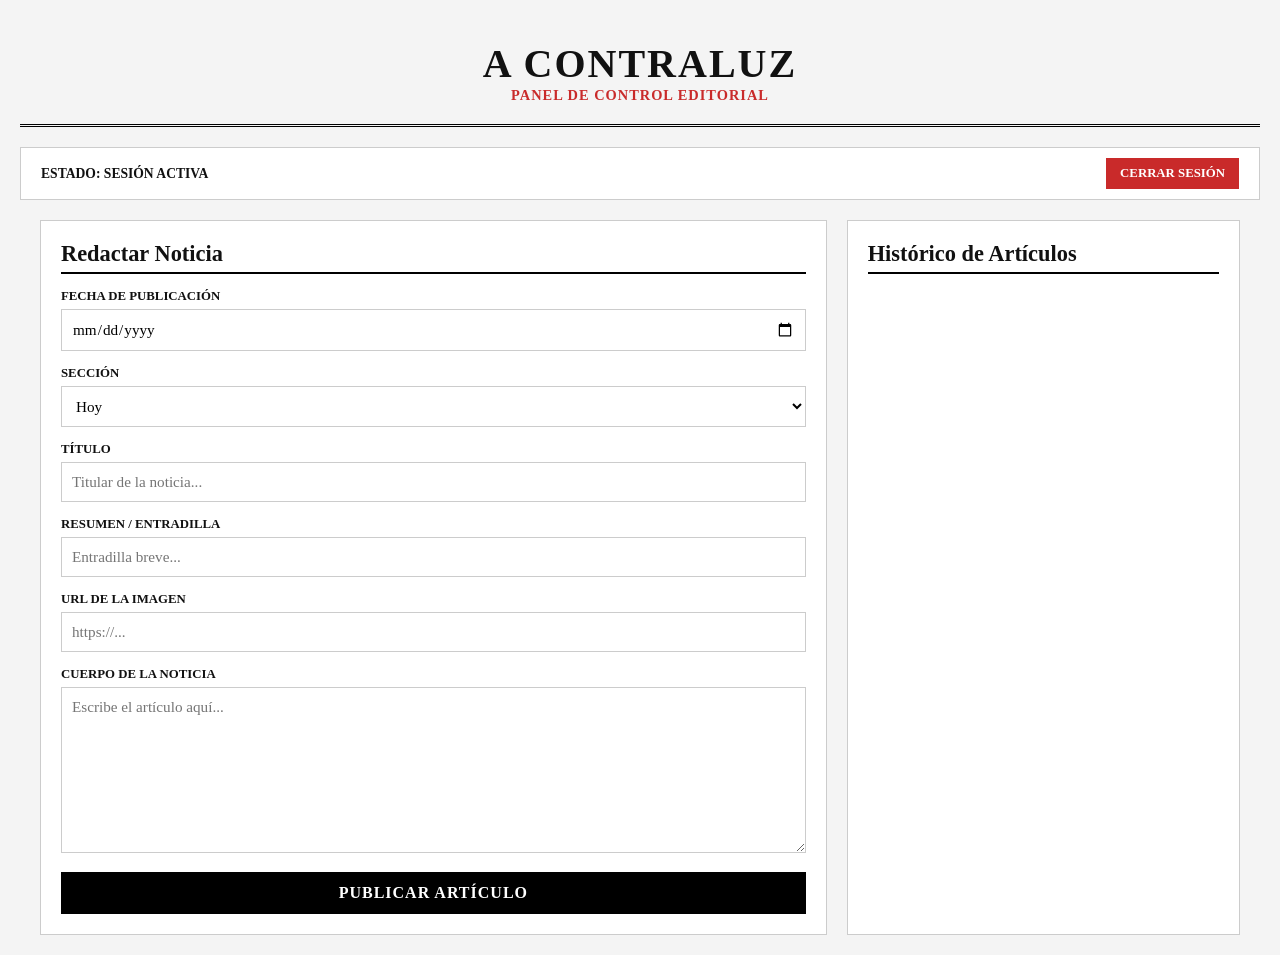
==== commit c42f7034: "cambios para celulares y tablets" ====
--- a/admin/index.html
+++ b/admin/index.html
@@ -1,381 +1,330 @@
 <!DOCTYPE html>
 <html lang="es">
 <head>
-  <meta charset="utf-8" />
-  <meta name="viewport" content="width=device-width, initial-scale=1.0" />
-  <title>Panel Editorial | A Contraluz</title>
-  <style>
-    * { box-sizing: border-box; }
-    body { background-color: #f4f4f4; color: #111111; font-family: system-ui, -apple-system, sans-serif; margin: 0; padding: 20px; min-height: 100vh; display: flex; flex-direction: column; align-items: center; justify-content: center; }
-    .brand-header { text-align: center; margin-bottom: 25px; }
-    .brand-header h1 { font-family: 'Times New Roman', serif; font-size: 2.2rem; font-weight: 900; margin: 0; letter-spacing: 2px; text-transform: uppercase; color: #000; }
-    .brand-header p { color: #cc0000; font-weight: bold; font-size: 0.85rem; text-transform: uppercase; margin-top: 4px; letter-spacing: 1px; }
-    .card { background: #ffffff; border-top: 4px solid #cc0000; border-left: 1px solid #ddd; border-right: 1px solid #ddd; border-bottom: 1px solid #ddd; padding: 30px; width: 100%; max-width: 950px; box-shadow: 0 4px 15px rgba(0,0,0,0.05); }
-    h2 { font-family: 'Georgia', serif; color: #000000; margin-top: 0; border-bottom: 2px solid #111; padding-bottom: 6px; font-size: 1.3rem; }
-    .field { margin-bottom: 16px; }
-    label { display: block; font-size: 0.85rem; font-weight: bold; margin-bottom: 6px; color: #333333; text-transform: uppercase; }
-    input, textarea, select { width: 100%; padding: 10px 12px; background: #ffffff; border: 1px solid #cccccc; border-radius: 2px; color: #111; font-size: 0.95rem; }
-    input:focus, textarea:focus, select:focus { border-color: #cc0000; outline: none; }
-    button { padding: 10px 16px; background: #000000; color: #ffffff; border: none; font-weight: bold; text-transform: uppercase; cursor: pointer; transition: background 0.2s; font-size: 0.8rem; letter-spacing: 1px; }
-    button:hover { background: #cc0000; }
-    .btn-danger { background: #cc0000; }
-    .btn-danger:hover { background: #990000; }
-    .btn-secondary { background: #555; }
-    .btn-secondary:hover { background: #333; }
-    .hidden { display: none !important; }
-    .alert { padding: 12px; border-radius: 2px; font-size: 0.85rem; margin-bottom: 20px; text-align: center; font-weight: bold; }
-    .alert-error { background: #fde8e8; color: #990000; border: 1px solid #f8b4b4; }
-    .alert-success { background: #edf8f1; color: #0e6231; border: 1px solid #b6e5c8; }
-    .grid { display: grid; grid-template-columns: 1.2fr 0.8fr; gap: 30px; }
-    @media (max-width: 768px) { .grid { grid-template-columns: 1fr; } }
-    .article-item { background: #fafafa; padding: 12px; border: 1px solid #e0e0e0; margin-bottom: 10px; }
-    .article-actions { display: flex; gap: 6px; margin-top: 8px; }
-
-    /* MODAL DE VISTA PREVIA */
-    .modal-overlay { position: fixed; top: 0; left: 0; width: 100%; height: 100%; background: rgba(0,0,0,0.7); display: flex; justify-content: center; align-items: center; padding: 20px; z-index: 1000; }
-    .modal-content { background: #fff; max-width: 700px; width: 100%; max-height: 85vh; overflow-y: auto; padding: 25px; position: relative; border-top: 5px solid #cc0000; }
-    .modal-close { position: absolute; top: 15px; right: 20px; font-size: 1.5rem; background: none; border: none; cursor: pointer; font-weight: bold; }
-  </style>
+    <meta charset="UTF-8">
+    <meta name="viewport" content="width=device-width, initial-scale=1.0, maximum-scale=1.0">
+    <title>Panel de Control Editorial - A CONTRALUZ</title>
+    <style>
+        * {
+            box-sizing: border-box;
+            margin: 0;
+            padding: 0;
+            font-family: 'Georgia', serif;
+        }
+
+        body {
+            background-color: #f4f4f4;
+            color: #111;
+            padding: 20px;
+            overflow-x: hidden;
+        }
+
+        .header {
+            text-align: center;
+            padding: 20px 0;
+            border-bottom: 3px double #000;
+            margin-bottom: 20px;
+        }
+
+        .header h1 {
+            font-size: clamp(1.8rem, 5vw, 2.5rem);
+            letter-spacing: 2px;
+            text-transform: uppercase;
+        }
+
+        .header p {
+            font-size: 0.9rem;
+            color: #c92a2a;
+            font-weight: bold;
+            letter-spacing: 1px;
+        }
+
+        .status-bar {
+            display: flex;
+            justify-content: space-between;
+            align-items: center;
+            background: #fff;
+            padding: 10px 20px;
+            border: 1px solid #ccc;
+            margin-bottom: 20px;
+            font-size: 0.85rem;
+            font-weight: bold;
+            flex-wrap: wrap;
+            gap: 10px;
+        }
+
+        .btn-logout {
+            background: #c92a2a;
+            color: #fff;
+            border: none;
+            padding: 8px 14px;
+            cursor: pointer;
+            font-size: 0.8rem;
+            text-transform: uppercase;
+            font-weight: bold;
+        }
+
+        .container {
+            display: grid;
+            grid-template-columns: 2fr 1fr;
+            gap: 20px;
+            max-width: 1200px;
+            margin: 0 auto;
+        }
+
+        .panel {
+            background: #fff;
+            padding: 20px;
+            border: 1px solid #ccc;
+        }
+
+        .panel h2 {
+            font-size: 1.4rem;
+            border-bottom: 2px solid #000;
+            padding-bottom: 5px;
+            margin-bottom: 15px;
+        }
+
+        .form-group {
+            margin-bottom: 15px;
+        }
+
+        .form-group label {
+            display: block;
+            font-size: 0.8rem;
+            font-weight: bold;
+            text-transform: uppercase;
+            margin-bottom: 5px;
+        }
+
+        .form-group input, 
+        .form-group select, 
+        .form-group textarea {
+            width: 100%;
+            padding: 10px;
+            border: 1px solid #ccc;
+            font-family: inherit;
+            font-size: 0.95rem;
+            background: #fff;
+        }
+
+        .form-group textarea {
+            resize: vertical;
+        }
+
+        .btn-submit {
+            width: 100%;
+            background: #000;
+            color: #fff;
+            padding: 12px;
+            border: none;
+            font-size: 1rem;
+            font-weight: bold;
+            text-transform: uppercase;
+            cursor: pointer;
+            letter-spacing: 1px;
+            transition: background 0.2s ease;
+        }
+
+        .btn-submit:hover {
+            background: #333;
+        }
+
+        .article-item {
+            background: #fafafa;
+            border: 1px solid #e0e0e0;
+            padding: 15px;
+            margin-bottom: 15px;
+        }
+
+        .article-item h3 {
+            font-size: 1rem;
+            margin-bottom: 10px;
+            word-break: break-all;
+        }
+
+        .article-actions {
+            display: flex;
+            gap: 5px;
+            flex-wrap: wrap;
+        }
+
+        .btn-action {
+            padding: 6px 10px;
+            border: none;
+            color: #fff;
+            font-size: 0.75rem;
+            font-weight: bold;
+            cursor: pointer;
+            text-transform: uppercase;
+        }
+
+        .btn-ver { background: #555; }
+        .btn-editar { background: #000; }
+        .btn-eliminar { background: #c92a2a; }
+
+        /* Estilos del Modal de Vista Previa */
+        .modal-overlay {
+            position: fixed;
+            top: 0;
+            left: 0;
+            width: 100vw;
+            height: 100vh;
+            background: rgba(0, 0, 0, 0.6);
+            display: flex;
+            justify-content: center;
+            align-items: center;
+            z-index: 1000;
+            padding: 15px;
+        }
+
+        .modal-content {
+            background: #fff;
+            width: 100%;
+            max-width: 650px;
+            padding: 25px;
+            position: relative;
+            box-shadow: 0 5px 15px rgba(0,0,0,0.3);
+            max-height: 85vh;
+            overflow-y: auto;
+            border-top: 5px solid #c92a2a;
+        }
+
+        /* Botón X de Cierre */
+        .close-btn {
+            position: absolute;
+            top: 10px;
+            right: 15px;
+            background: transparent;
+            border: none;
+            font-size: 28px;
+            font-weight: bold;
+            color: #333;
+            cursor: pointer;
+            line-height: 1;
+            padding: 5px;
+            transition: color 0.2s ease;
+        }
+
+        .close-btn:hover {
+            color: #c92a2a;
+        }
+
+        /* ADAPTACIÓN PARA MÓVILES (Muestra 1 sola columna) */
+        @media (max-width: 768px) {
+            body {
+                padding: 10px;
+            }
+
+            .container {
+                grid-template-columns: 1fr !important;
+            }
+
+            .panel {
+                padding: 15px;
+            }
+
+            .status-bar {
+                padding: 10px;
+            }
+        }
+    </style>
 </head>
 <body>
 
-  <div class="brand-header">
-    <h1>A CONTRALUZ</h1>
-    <p>Panel de Control Editorial</p>
-  </div>
-
-  <!-- LOGIN -->
-  <div id="login-card" class="card" style="max-width: 420px;">
-    <h2>Ingreso Redacción</h2>
-    <div id="login-error" class="alert alert-error hidden"></div>
-    <form id="login-form">
-      <div class="field">
-        <label for="password">Contraseña</label>
-        <input type="password" id="password" placeholder="••••••••" required />
-      </div>
-      <div class="field">
-        <label for="github-token">GitHub Token (Classic)</label>
-        <input type="password" id="github-token" placeholder="ghp_..." required />
-      </div>
-      <button type="submit" style="width: 100%;">Acceder al Editor</button>
-    </form>
-  </div>
-
-  <!-- PANEL -->
-  <div id="editor-card" class="card hidden">
-    <div style="display: flex; justify-content: space-between; align-items: center; margin-bottom: 20px;">
-      <span style="font-weight: bold; text-transform: uppercase; font-size: 0.9rem;">Estado: Sesión Activa</span>
-      <button id="logout-btn" class="btn-danger" style="padding: 6px 12px; font-size: 0.75rem;">Cerrar sesión</button>
+    <header class="header">
+        <h1>A CONTRALUZ</h1>
+        <p>PANEL DE CONTROL EDITORIAL</p>
+    </header>
+
+    <div class="status-bar">
+        <span>ESTADO: SESIÓN ACTIVA</span>
+        <button class="btn-logout" id="logout-btn">CERRAR SESIÓN</button>
     </div>
 
-    <div id="editor-msg" class="alert hidden"></div>
-
-    <div class="grid">
-      <div>
-        <h2 id="form-title">Redactar Noticia</h2>
-        <form id="article-form">
-          <input type="hidden" id="edit-filename" value="" />
-          <input type="hidden" id="edit-sha" value="" />
-
-          <div class="field">
-            <label for="pub-date">Fecha de Publicación</label>
-            <input type="date" id="pub-date" required />
-          </div>
-
-          <div class="field">
-            <label for="category">Sección</label>
-            <select id="category" required>
-              <option value="hoy">Hoy</option>
-              <option value="opinion">Opiniones</option>
-              <option value="cultura">Cultura</option>
-              <option value="deportes">Deportes</option>
-            </select>
-          </div>
-
-          <div class="field">
-            <label for="title">Título</label>
-            <input type="text" id="title" required placeholder="Titular de la noticia..." />
-          </div>
-
-          <div class="field">
-            <label for="summary">Resumen / Copete</label>
-            <textarea id="summary" rows="2" required placeholder="Entradilla breve..."></textarea>
-          </div>
-
-          <div class="field">
-            <label for="image">URL de la imagen</label>
-            <input type="url" id="image" placeholder="https://..." />
-          </div>
-
-          <div class="field">
-            <label for="body">Cuerpo de la noticia</label>
-            <textarea id="body" rows="7" required placeholder="Escribe el artículo aquí..."></textarea>
-          </div>
-
-          <div style="display: flex; gap: 10px;">
-            <button type="submit" id="submit-btn" style="flex: 1;">Publicar Artículo</button>
-            <button type="button" id="cancel-edit-btn" class="btn-secondary hidden">Cancelar</button>
-          </div>
-        </form>
-      </div>
-
-      <div>
-        <h2>Histórico de Artículos</h2>
-        <div id="articles-list">Cargando publicaciones...</div>
-      </div>
+    <div class="container">
+        <!-- Formulario de Redacción -->
+        <section class="panel">
+            <h2>Redactar Noticia</h2>
+            <form id="news-form">
+                <div class="form-group">
+                    <label for="fecha">FECHA DE PUBLICACIÓN</label>
+                    <input type="date" id="fecha" name="fecha" required>
+                </div>
+
+                <div class="form-group">
+                    <label for="seccion">SECCIÓN</label>
+                    <select id="seccion" name="seccion" required>
+                        <option value="Hoy">Hoy</option>
+                        <option value="Opinión">Opinión</option>
+                        <option value="Investigación">Investigación</option>
+                        <option value="Cultura">Cultura</option>
+                    </select>
+                </div>
+
+                <div class="form-group">
+                    <label for="titulo">TÍTULO</label>
+                    <input type="text" id="titulo" name="titulo" placeholder="Titular de la noticia..." required>
+                </div>
+
+                <div class="form-group">
+                    <label for="resumen">RESUMEN / ENTRADILLA</label>
+                    <input type="text" id="resumen" name="resumen" placeholder="Entradilla breve..." required>
+                </div>
+
+                <div class="form-group">
+                    <label for="imagen">URL DE LA IMAGEN</label>
+                    <input type="url" id="imagen" name="imagen" placeholder="https://...">
+                </div>
+
+                <div class="form-group">
+                    <label for="cuerpo">CUERPO DE LA NOTICIA</label>
+                    <textarea id="cuerpo" name="cuerpo" rows="8" placeholder="Escribe el artículo aquí..." required></textarea>
+                </div>
+
+                <button type="submit" class="btn-submit">PUBLICAR ARTÍCULO</button>
+            </form>
+        </section>
+
+        <!-- Histórico de Artículos -->
+        <section class="panel">
+            <h2>Histórico de Artículos</h2>
+            <div id="articles-list">
+                <!-- Se puebla dinámicamente mediante JS -->
+            </div>
+        </section>
     </div>
-  </div>
-
-  <!-- MODAL VISTA PREVIA -->
-  <div id="preview-modal" class="modal-overlay hidden">
-    <div class="modal-content">
-      <button class="modal-close" onclick="closePreview()">&times;</button>
-      <div id="preview-body"></div>
+
+    <!-- Modal de Vista Previa -->
+    <div id="preview-modal" class="modal-overlay" style="display: none;">
+        <div class="modal-content">
+            <button type="button" class="close-btn" id="modal-close-btn">&times;</button>
+            <div id="modal-body">
+                <!-- Contenido dinámico cargado por JS -->
+            </div>
+        </div>
     </div>
-  </div>
-
-  <script>
-    const REPO_OWNER = "nik09091312";
-    const REPO_NAME = "el-oraculo";
-    const CLAVE_CORRECTA = "Oraculo2026*";
-
-    const loginCard = document.getElementById('login-card');
-    const editorCard = document.getElementById('editor-card');
-    const loginForm = document.getElementById('login-form');
-    const loginError = document.getElementById('login-error');
-    const logoutBtn = document.getElementById('logout-btn');
-
-    // Inicializar fecha de hoy por defecto
-    document.getElementById('pub-date').value = new Date().toISOString().split('T')[0];
-
-    if (localStorage.getItem('oraculo_logged') === 'true') {
-      showEditor();
-    }
-
-    loginForm.addEventListener('submit', (e) => {
-      e.preventDefault();
-      const pass = document.getElementById('password').value.trim();
-      const token = document.getElementById('github-token').value.trim();
-
-      if (pass === CLAVE_CORRECTA) {
-        localStorage.setItem('oraculo_logged', 'true');
-        localStorage.setItem('gh_token', token);
-        showEditor();
-      } else {
-        loginError.textContent = "Contraseña incorrecta.";
-        loginError.classList.remove('hidden');
-      }
-    });
-
-    logoutBtn.addEventListener('click', () => {
-      localStorage.clear();
-      editorCard.classList.add('hidden');
-      loginCard.classList.remove('hidden');
-    });
-
-    function showEditor() {
-      loginCard.classList.add('hidden');
-      editorCard.classList.remove('hidden');
-      loadPublishedArticles();
-    }
-
-    document.getElementById('article-form').addEventListener('submit', async (e) => {
-      e.preventDefault();
-      const token = localStorage.getItem('gh_token');
-      const title = document.getElementById('title').value;
-      const category = document.getElementById('category').value;
-      const summary = document.getElementById('summary').value;
-      const image = document.getElementById('image').value;
-      const body = document.getElementById('body').value;
-      const pubDate = document.getElementById('pub-date').value;
-
-      const editFilename = document.getElementById('edit-filename').value;
-      const editSha = document.getElementById('edit-sha').value;
-
-      const slug = title.toLowerCase().replace(/[^a-z0-9]+/g, '-').replace(/(^-|-$)+/g, '');
-      const filename = editFilename ? editFilename : `articulos/${slug}.md`;
-
-      const content = `---
-title: "${title}"
-date: "${pubDate}"
-category: "${category}"
-summary: "${summary}"
-image: "${image}"
----
-
-${body}`;
-
-      const msg = document.getElementById('editor-msg');
-      msg.className = "alert alert-success";
-      msg.textContent = "Guardando en GitHub...";
-      msg.classList.remove('hidden');
-
-      const payload = {
-        message: editFilename ? `Editar noticia: ${title}` : `Agregar noticia: ${title}`,
-        content: btoa(unescape(encodeURIComponent(content)))
-      };
-
-      if (editSha) payload.sha = editSha;
-
-      try {
-        const response = await fetch(`https://api.github.com/repos/${REPO_OWNER}/${REPO_NAME}/contents/${filename}`, {
-          method: 'PUT',
-          headers: {
-            'Authorization': `Bearer ${token}`,
-            'Accept': 'application/vnd.github.v3+json',
-            'Content-Type': 'application/json'
-          },
-          body: JSON.stringify(payload)
+
+    <!-- Enlaces al Script asegurando las rutas de tu Worker -->
+    <script src="/script.js"></script>
+    <script src="../script.js"></script>
+
+    <script>
+        // Lógica de cierre para la X y clic exterior en el modal
+        const modal = document.getElementById('preview-modal');
+        const closeBtn = document.getElementById('modal-close-btn');
+
+        if (closeBtn) {
+            closeBtn.addEventListener('click', function() {
+                modal.style.display = 'none';
+            });
+        }
+
+        window.addEventListener('click', function(event) {
+            if (event.target === modal) {
+                modal.style.display = 'none';
+            }
         });
-
-        if (response.ok) {
-          msg.textContent = "¡Artículo guardado correctamente!";
-          resetForm();
-          loadPublishedArticles();
-        } else {
-          const resData = await response.json();
-          throw new Error(`Código ${response.status}: ${resData.message}`);
-        }
-      } catch (err) {
-        msg.className = "alert alert-error";
-        msg.textContent = `Error: ${err.message}`;
-      }
-    });
-
-    async function loadPublishedArticles() {
-      const container = document.getElementById('articles-list');
-      const token = localStorage.getItem('gh_token');
-
-      try {
-        const res = await fetch(`https://api.github.com/repos/${REPO_OWNER}/${REPO_NAME}/contents/articulos`, {
-          headers: { 
-            'Authorization': `Bearer ${token}`,
-            'Accept': 'application/vnd.github.v3+json'
-          }
-        });
-        
-        if (!res.ok) {
-          container.innerHTML = "<p style='color:#666;'>No hay noticias en la carpeta /articulos.</p>";
-          return;
-        }
-
-        const files = await res.json();
-        container.innerHTML = "";
-
-        files.filter(f => f.name.endsWith('.md')).forEach(file => {
-          const item = document.createElement('div');
-          item.className = 'article-item';
-          item.innerHTML = `
-            <div style="font-weight:bold; font-size:0.85rem;">${file.name}</div>
-            <div class="article-actions">
-              <button class="btn-secondary" style="padding:4px 8px; font-size:0.75rem;" onclick="viewArticle('${file.download_url}')">Ver</button>
-              <button style="padding:4px 8px; font-size:0.75rem;" onclick="editArticle('${file.path}', '${file.sha}', '${file.download_url}')">Editar</button>
-              <button class="btn-danger" style="padding:4px 8px; font-size:0.75rem;" onclick="deleteArticle('${file.path}', '${file.sha}')">Eliminar</button>
-            </div>
-          `;
-          container.appendChild(item);
-        });
-      } catch (e) {
-        container.innerHTML = "<p style='color:#cc0000;'>Error al cargar el histórico.</p>";
-      }
-    }
-
-    async function viewArticle(downloadUrl) {
-      const res = await fetch(downloadUrl);
-      const text = await res.text();
-      const parsed = parseMarkdown(text);
-
-      document.getElementById('preview-body').innerHTML = `
-        <span style="color:#cc0000; font-weight:bold; text-transform:uppercase; font-size:0.8rem;">${parsed.category || ''}</span>
-        <h2 style="margin:10px 0;">${parsed.title || 'Sin título'}</h2>
-        <p style="font-size:0.8rem; color:#666;">Fecha: ${parsed.date || 'Sin fecha'}</p>
-        ${parsed.image ? `<img src="${parsed.image}" style="width:100%; max-height:250px; object-fit:cover; margin:10px 0;">` : ''}
-        <p><strong>Resumen:</strong> ${parsed.summary || ''}</p>
-        <hr style="margin:15px 0;">
-        <div style="white-space:pre-line;">${parsed.body || ''}</div>
-      `;
-      document.getElementById('preview-modal').classList.remove('hidden');
-    }
-
-    function closePreview() {
-      document.getElementById('preview-modal').classList.add('hidden');
-    }
-
-    async function editArticle(path, sha, downloadUrl) {
-      const res = await fetch(downloadUrl);
-      const text = await res.text();
-      const parsed = parseMarkdown(text);
-
-      document.getElementById('form-title').textContent = "Editar Noticia";
-      document.getElementById('edit-filename').value = path;
-      document.getElementById('edit-sha').value = sha;
-
-      document.getElementById('title').value = parsed.title || '';
-      document.getElementById('category').value = (parsed.category || 'hoy').toLowerCase();
-      document.getElementById('summary').value = parsed.summary || '';
-      document.getElementById('image').value = parsed.image || '';
-      document.getElementById('body').value = parsed.body || '';
-      if (parsed.date) document.getElementById('pub-date').value = parsed.date;
-
-      document.getElementById('submit-btn').textContent = "Guardar Cambios";
-      document.getElementById('cancel-edit-btn').classList.remove('hidden');
-
-      window.scrollTo({ top: 0, behavior: 'smooth' });
-    }
-
-    document.getElementById('cancel-edit-btn').addEventListener('click', resetForm);
-
-    function resetForm() {
-      document.getElementById('article-form').reset();
-      document.getElementById('form-title').textContent = "Redactar Noticia";
-      document.getElementById('edit-filename').value = "";
-      document.getElementById('edit-sha').value = "";
-      document.getElementById('submit-btn').textContent = "Publicar Artículo";
-      document.getElementById('cancel-edit-btn').classList.add('hidden');
-      document.getElementById('pub-date').value = new Date().toISOString().split('T')[0];
-    }
-
-    function parseMarkdown(text) {
-      const frontMatterMatch = text.match(/^---\n([\s\S]*?)\n---\n([\s\S]*)$/);
-      if (!frontMatterMatch) return { title: '', body: text };
-
-      const yaml = frontMatterMatch[1];
-      const body = frontMatterMatch[2];
-      const metadata = {};
-
-      yaml.split('\n').forEach(line => {
-        const [key, ...value] = line.split(':');
-        if (key && value) {
-          metadata[key.trim()] = value.join(':').trim().replace(/^"|"$/g, '');
-        }
-      });
-
-      return { ...metadata, body };
-    }
-
-    async function deleteArticle(path, sha) {
-      if (!confirm("¿Deseas eliminar definitivamente esta noticia?")) return;
-      const token = localStorage.getItem('gh_token');
-
-      const res = await fetch(`https://api.github.com/repos/${REPO_OWNER}/${REPO_NAME}/contents/${path}`, {
-        method: 'DELETE',
-        headers: {
-          'Authorization': `Bearer ${token}`,
-          'Accept': 'application/vnd.github.v3+json',
-          'Content-Type': 'application/json'
-        },
-        body: JSON.stringify({
-          message: `Eliminar noticia ${path}`,
-          sha: sha
-        })
-      });
-
-      if (res.ok) {
-        loadPublishedArticles();
-      } else {
-        alert("No se pudo eliminar el artículo.");
-      }
-    }
-  </script>
+    </script>
 </body>
 </html>
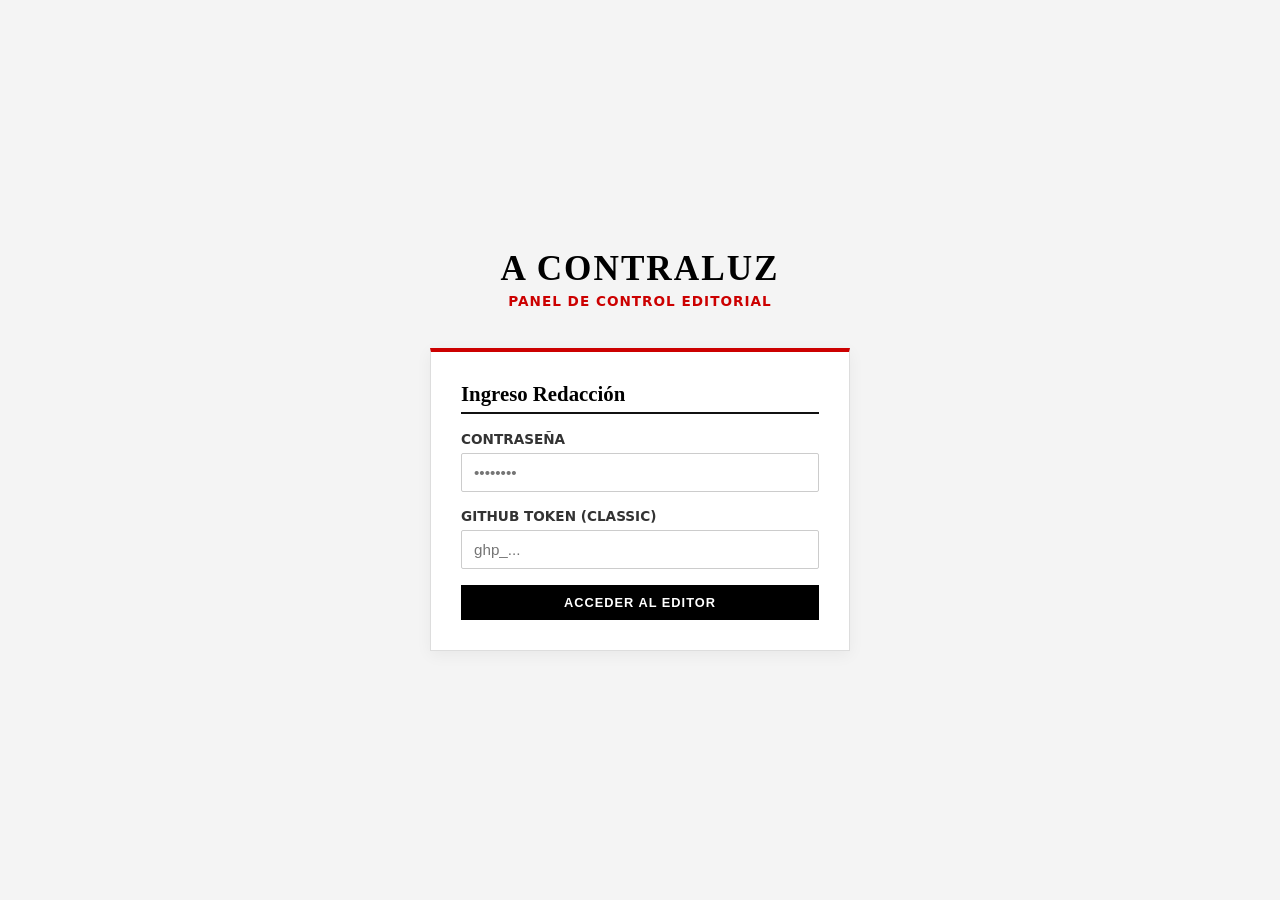
==== commit 03b50c4b: "volver" ====
--- a/admin/index.html
+++ b/admin/index.html
@@ -1,330 +1,381 @@
 <!DOCTYPE html>
 <html lang="es">
 <head>
-    <meta charset="UTF-8">
-    <meta name="viewport" content="width=device-width, initial-scale=1.0, maximum-scale=1.0">
-    <title>Panel de Control Editorial - A CONTRALUZ</title>
-    <style>
-        * {
-            box-sizing: border-box;
-            margin: 0;
-            padding: 0;
-            font-family: 'Georgia', serif;
-        }
-
-        body {
-            background-color: #f4f4f4;
-            color: #111;
-            padding: 20px;
-            overflow-x: hidden;
-        }
-
-        .header {
-            text-align: center;
-            padding: 20px 0;
-            border-bottom: 3px double #000;
-            margin-bottom: 20px;
-        }
-
-        .header h1 {
-            font-size: clamp(1.8rem, 5vw, 2.5rem);
-            letter-spacing: 2px;
-            text-transform: uppercase;
-        }
-
-        .header p {
-            font-size: 0.9rem;
-            color: #c92a2a;
-            font-weight: bold;
-            letter-spacing: 1px;
-        }
-
-        .status-bar {
-            display: flex;
-            justify-content: space-between;
-            align-items: center;
-            background: #fff;
-            padding: 10px 20px;
-            border: 1px solid #ccc;
-            margin-bottom: 20px;
-            font-size: 0.85rem;
-            font-weight: bold;
-            flex-wrap: wrap;
-            gap: 10px;
-        }
-
-        .btn-logout {
-            background: #c92a2a;
-            color: #fff;
-            border: none;
-            padding: 8px 14px;
-            cursor: pointer;
-            font-size: 0.8rem;
-            text-transform: uppercase;
-            font-weight: bold;
-        }
-
-        .container {
-            display: grid;
-            grid-template-columns: 2fr 1fr;
-            gap: 20px;
-            max-width: 1200px;
-            margin: 0 auto;
-        }
-
-        .panel {
-            background: #fff;
-            padding: 20px;
-            border: 1px solid #ccc;
-        }
-
-        .panel h2 {
-            font-size: 1.4rem;
-            border-bottom: 2px solid #000;
-            padding-bottom: 5px;
-            margin-bottom: 15px;
-        }
-
-        .form-group {
-            margin-bottom: 15px;
-        }
-
-        .form-group label {
-            display: block;
-            font-size: 0.8rem;
-            font-weight: bold;
-            text-transform: uppercase;
-            margin-bottom: 5px;
-        }
-
-        .form-group input, 
-        .form-group select, 
-        .form-group textarea {
-            width: 100%;
-            padding: 10px;
-            border: 1px solid #ccc;
-            font-family: inherit;
-            font-size: 0.95rem;
-            background: #fff;
-        }
-
-        .form-group textarea {
-            resize: vertical;
-        }
-
-        .btn-submit {
-            width: 100%;
-            background: #000;
-            color: #fff;
-            padding: 12px;
-            border: none;
-            font-size: 1rem;
-            font-weight: bold;
-            text-transform: uppercase;
-            cursor: pointer;
-            letter-spacing: 1px;
-            transition: background 0.2s ease;
-        }
-
-        .btn-submit:hover {
-            background: #333;
-        }
-
-        .article-item {
-            background: #fafafa;
-            border: 1px solid #e0e0e0;
-            padding: 15px;
-            margin-bottom: 15px;
-        }
-
-        .article-item h3 {
-            font-size: 1rem;
-            margin-bottom: 10px;
-            word-break: break-all;
-        }
-
-        .article-actions {
-            display: flex;
-            gap: 5px;
-            flex-wrap: wrap;
-        }
-
-        .btn-action {
-            padding: 6px 10px;
-            border: none;
-            color: #fff;
-            font-size: 0.75rem;
-            font-weight: bold;
-            cursor: pointer;
-            text-transform: uppercase;
-        }
-
-        .btn-ver { background: #555; }
-        .btn-editar { background: #000; }
-        .btn-eliminar { background: #c92a2a; }
-
-        /* Estilos del Modal de Vista Previa */
-        .modal-overlay {
-            position: fixed;
-            top: 0;
-            left: 0;
-            width: 100vw;
-            height: 100vh;
-            background: rgba(0, 0, 0, 0.6);
-            display: flex;
-            justify-content: center;
-            align-items: center;
-            z-index: 1000;
-            padding: 15px;
-        }
-
-        .modal-content {
-            background: #fff;
-            width: 100%;
-            max-width: 650px;
-            padding: 25px;
-            position: relative;
-            box-shadow: 0 5px 15px rgba(0,0,0,0.3);
-            max-height: 85vh;
-            overflow-y: auto;
-            border-top: 5px solid #c92a2a;
-        }
-
-        /* Botón X de Cierre */
-        .close-btn {
-            position: absolute;
-            top: 10px;
-            right: 15px;
-            background: transparent;
-            border: none;
-            font-size: 28px;
-            font-weight: bold;
-            color: #333;
-            cursor: pointer;
-            line-height: 1;
-            padding: 5px;
-            transition: color 0.2s ease;
-        }
-
-        .close-btn:hover {
-            color: #c92a2a;
-        }
-
-        /* ADAPTACIÓN PARA MÓVILES (Muestra 1 sola columna) */
-        @media (max-width: 768px) {
-            body {
-                padding: 10px;
-            }
-
-            .container {
-                grid-template-columns: 1fr !important;
-            }
-
-            .panel {
-                padding: 15px;
-            }
-
-            .status-bar {
-                padding: 10px;
-            }
-        }
-    </style>
+  <meta charset="utf-8" />
+  <meta name="viewport" content="width=device-width, initial-scale=1.0" />
+  <title>Panel Editorial | A Contraluz</title>
+  <style>
+    * { box-sizing: border-box; }
+    body { background-color: #f4f4f4; color: #111111; font-family: system-ui, -apple-system, sans-serif; margin: 0; padding: 20px; min-height: 100vh; display: flex; flex-direction: column; align-items: center; justify-content: center; }
+    .brand-header { text-align: center; margin-bottom: 25px; }
+    .brand-header h1 { font-family: 'Times New Roman', serif; font-size: 2.2rem; font-weight: 900; margin: 0; letter-spacing: 2px; text-transform: uppercase; color: #000; }
+    .brand-header p { color: #cc0000; font-weight: bold; font-size: 0.85rem; text-transform: uppercase; margin-top: 4px; letter-spacing: 1px; }
+    .card { background: #ffffff; border-top: 4px solid #cc0000; border-left: 1px solid #ddd; border-right: 1px solid #ddd; border-bottom: 1px solid #ddd; padding: 30px; width: 100%; max-width: 950px; box-shadow: 0 4px 15px rgba(0,0,0,0.05); }
+    h2 { font-family: 'Georgia', serif; color: #000000; margin-top: 0; border-bottom: 2px solid #111; padding-bottom: 6px; font-size: 1.3rem; }
+    .field { margin-bottom: 16px; }
+    label { display: block; font-size: 0.85rem; font-weight: bold; margin-bottom: 6px; color: #333333; text-transform: uppercase; }
+    input, textarea, select { width: 100%; padding: 10px 12px; background: #ffffff; border: 1px solid #cccccc; border-radius: 2px; color: #111; font-size: 0.95rem; }
+    input:focus, textarea:focus, select:focus { border-color: #cc0000; outline: none; }
+    button { padding: 10px 16px; background: #000000; color: #ffffff; border: none; font-weight: bold; text-transform: uppercase; cursor: pointer; transition: background 0.2s; font-size: 0.8rem; letter-spacing: 1px; }
+    button:hover { background: #cc0000; }
+    .btn-danger { background: #cc0000; }
+    .btn-danger:hover { background: #990000; }
+    .btn-secondary { background: #555; }
+    .btn-secondary:hover { background: #333; }
+    .hidden { display: none !important; }
+    .alert { padding: 12px; border-radius: 2px; font-size: 0.85rem; margin-bottom: 20px; text-align: center; font-weight: bold; }
+    .alert-error { background: #fde8e8; color: #990000; border: 1px solid #f8b4b4; }
+    .alert-success { background: #edf8f1; color: #0e6231; border: 1px solid #b6e5c8; }
+    .grid { display: grid; grid-template-columns: 1.2fr 0.8fr; gap: 30px; }
+    @media (max-width: 768px) { .grid { grid-template-columns: 1fr; } }
+    .article-item { background: #fafafa; padding: 12px; border: 1px solid #e0e0e0; margin-bottom: 10px; }
+    .article-actions { display: flex; gap: 6px; margin-top: 8px; }
+
+    /* MODAL DE VISTA PREVIA */
+    .modal-overlay { position: fixed; top: 0; left: 0; width: 100%; height: 100%; background: rgba(0,0,0,0.7); display: flex; justify-content: center; align-items: center; padding: 20px; z-index: 1000; }
+    .modal-content { background: #fff; max-width: 700px; width: 100%; max-height: 85vh; overflow-y: auto; padding: 25px; position: relative; border-top: 5px solid #cc0000; }
+    .modal-close { position: absolute; top: 15px; right: 20px; font-size: 1.5rem; background: none; border: none; cursor: pointer; font-weight: bold; }
+  </style>
 </head>
 <body>
 
-    <header class="header">
-        <h1>A CONTRALUZ</h1>
-        <p>PANEL DE CONTROL EDITORIAL</p>
-    </header>
-
-    <div class="status-bar">
-        <span>ESTADO: SESIÓN ACTIVA</span>
-        <button class="btn-logout" id="logout-btn">CERRAR SESIÓN</button>
+  <div class="brand-header">
+    <h1>A CONTRALUZ</h1>
+    <p>Panel de Control Editorial</p>
+  </div>
+
+  <!-- LOGIN -->
+  <div id="login-card" class="card" style="max-width: 420px;">
+    <h2>Ingreso Redacción</h2>
+    <div id="login-error" class="alert alert-error hidden"></div>
+    <form id="login-form">
+      <div class="field">
+        <label for="password">Contraseña</label>
+        <input type="password" id="password" placeholder="••••••••" required />
+      </div>
+      <div class="field">
+        <label for="github-token">GitHub Token (Classic)</label>
+        <input type="password" id="github-token" placeholder="ghp_..." required />
+      </div>
+      <button type="submit" style="width: 100%;">Acceder al Editor</button>
+    </form>
+  </div>
+
+  <!-- PANEL -->
+  <div id="editor-card" class="card hidden">
+    <div style="display: flex; justify-content: space-between; align-items: center; margin-bottom: 20px;">
+      <span style="font-weight: bold; text-transform: uppercase; font-size: 0.9rem;">Estado: Sesión Activa</span>
+      <button id="logout-btn" class="btn-danger" style="padding: 6px 12px; font-size: 0.75rem;">Cerrar sesión</button>
     </div>
 
-    <div class="container">
-        <!-- Formulario de Redacción -->
-        <section class="panel">
-            <h2>Redactar Noticia</h2>
-            <form id="news-form">
-                <div class="form-group">
-                    <label for="fecha">FECHA DE PUBLICACIÓN</label>
-                    <input type="date" id="fecha" name="fecha" required>
-                </div>
-
-                <div class="form-group">
-                    <label for="seccion">SECCIÓN</label>
-                    <select id="seccion" name="seccion" required>
-                        <option value="Hoy">Hoy</option>
-                        <option value="Opinión">Opinión</option>
-                        <option value="Investigación">Investigación</option>
-                        <option value="Cultura">Cultura</option>
-                    </select>
-                </div>
-
-                <div class="form-group">
-                    <label for="titulo">TÍTULO</label>
-                    <input type="text" id="titulo" name="titulo" placeholder="Titular de la noticia..." required>
-                </div>
-
-                <div class="form-group">
-                    <label for="resumen">RESUMEN / ENTRADILLA</label>
-                    <input type="text" id="resumen" name="resumen" placeholder="Entradilla breve..." required>
-                </div>
-
-                <div class="form-group">
-                    <label for="imagen">URL DE LA IMAGEN</label>
-                    <input type="url" id="imagen" name="imagen" placeholder="https://...">
-                </div>
-
-                <div class="form-group">
-                    <label for="cuerpo">CUERPO DE LA NOTICIA</label>
-                    <textarea id="cuerpo" name="cuerpo" rows="8" placeholder="Escribe el artículo aquí..." required></textarea>
-                </div>
-
-                <button type="submit" class="btn-submit">PUBLICAR ARTÍCULO</button>
-            </form>
-        </section>
-
-        <!-- Histórico de Artículos -->
-        <section class="panel">
-            <h2>Histórico de Artículos</h2>
-            <div id="articles-list">
-                <!-- Se puebla dinámicamente mediante JS -->
+    <div id="editor-msg" class="alert hidden"></div>
+
+    <div class="grid">
+      <div>
+        <h2 id="form-title">Redactar Noticia</h2>
+        <form id="article-form">
+          <input type="hidden" id="edit-filename" value="" />
+          <input type="hidden" id="edit-sha" value="" />
+
+          <div class="field">
+            <label for="pub-date">Fecha de Publicación</label>
+            <input type="date" id="pub-date" required />
+          </div>
+
+          <div class="field">
+            <label for="category">Sección</label>
+            <select id="category" required>
+              <option value="hoy">Hoy</option>
+              <option value="opinion">Opiniones</option>
+              <option value="cultura">Cultura</option>
+              <option value="deportes">Deportes</option>
+            </select>
+          </div>
+
+          <div class="field">
+            <label for="title">Título</label>
+            <input type="text" id="title" required placeholder="Titular de la noticia..." />
+          </div>
+
+          <div class="field">
+            <label for="summary">Resumen / Copete</label>
+            <textarea id="summary" rows="2" required placeholder="Entradilla breve..."></textarea>
+          </div>
+
+          <div class="field">
+            <label for="image">URL de la imagen</label>
+            <input type="url" id="image" placeholder="https://..." />
+          </div>
+
+          <div class="field">
+            <label for="body">Cuerpo de la noticia</label>
+            <textarea id="body" rows="7" required placeholder="Escribe el artículo aquí..."></textarea>
+          </div>
+
+          <div style="display: flex; gap: 10px;">
+            <button type="submit" id="submit-btn" style="flex: 1;">Publicar Artículo</button>
+            <button type="button" id="cancel-edit-btn" class="btn-secondary hidden">Cancelar</button>
+          </div>
+        </form>
+      </div>
+
+      <div>
+        <h2>Histórico de Artículos</h2>
+        <div id="articles-list">Cargando publicaciones...</div>
+      </div>
+    </div>
+  </div>
+
+  <!-- MODAL VISTA PREVIA -->
+  <div id="preview-modal" class="modal-overlay hidden">
+    <div class="modal-content">
+      <button class="modal-close" onclick="closePreview()">&times;</button>
+      <div id="preview-body"></div>
+    </div>
+  </div>
+
+  <script>
+    const REPO_OWNER = "nik09091312";
+    const REPO_NAME = "el-oraculo";
+    const CLAVE_CORRECTA = "Oraculo2026*";
+
+    const loginCard = document.getElementById('login-card');
+    const editorCard = document.getElementById('editor-card');
+    const loginForm = document.getElementById('login-form');
+    const loginError = document.getElementById('login-error');
+    const logoutBtn = document.getElementById('logout-btn');
+
+    // Inicializar fecha de hoy por defecto
+    document.getElementById('pub-date').value = new Date().toISOString().split('T')[0];
+
+    if (localStorage.getItem('oraculo_logged') === 'true') {
+      showEditor();
+    }
+
+    loginForm.addEventListener('submit', (e) => {
+      e.preventDefault();
+      const pass = document.getElementById('password').value.trim();
+      const token = document.getElementById('github-token').value.trim();
+
+      if (pass === CLAVE_CORRECTA) {
+        localStorage.setItem('oraculo_logged', 'true');
+        localStorage.setItem('gh_token', token);
+        showEditor();
+      } else {
+        loginError.textContent = "Contraseña incorrecta.";
+        loginError.classList.remove('hidden');
+      }
+    });
+
+    logoutBtn.addEventListener('click', () => {
+      localStorage.clear();
+      editorCard.classList.add('hidden');
+      loginCard.classList.remove('hidden');
+    });
+
+    function showEditor() {
+      loginCard.classList.add('hidden');
+      editorCard.classList.remove('hidden');
+      loadPublishedArticles();
+    }
+
+    document.getElementById('article-form').addEventListener('submit', async (e) => {
+      e.preventDefault();
+      const token = localStorage.getItem('gh_token');
+      const title = document.getElementById('title').value;
+      const category = document.getElementById('category').value;
+      const summary = document.getElementById('summary').value;
+      const image = document.getElementById('image').value;
+      const body = document.getElementById('body').value;
+      const pubDate = document.getElementById('pub-date').value;
+
+      const editFilename = document.getElementById('edit-filename').value;
+      const editSha = document.getElementById('edit-sha').value;
+
+      const slug = title.toLowerCase().replace(/[^a-z0-9]+/g, '-').replace(/(^-|-$)+/g, '');
+      const filename = editFilename ? editFilename : `articulos/${slug}.md`;
+
+      const content = `---
+title: "${title}"
+date: "${pubDate}"
+category: "${category}"
+summary: "${summary}"
+image: "${image}"
+---
+
+${body}`;
+
+      const msg = document.getElementById('editor-msg');
+      msg.className = "alert alert-success";
+      msg.textContent = "Guardando en GitHub...";
+      msg.classList.remove('hidden');
+
+      const payload = {
+        message: editFilename ? `Editar noticia: ${title}` : `Agregar noticia: ${title}`,
+        content: btoa(unescape(encodeURIComponent(content)))
+      };
+
+      if (editSha) payload.sha = editSha;
+
+      try {
+        const response = await fetch(`https://api.github.com/repos/${REPO_OWNER}/${REPO_NAME}/contents/${filename}`, {
+          method: 'PUT',
+          headers: {
+            'Authorization': `Bearer ${token}`,
+            'Accept': 'application/vnd.github.v3+json',
+            'Content-Type': 'application/json'
+          },
+          body: JSON.stringify(payload)
+        });
+
+        if (response.ok) {
+          msg.textContent = "¡Artículo guardado correctamente!";
+          resetForm();
+          loadPublishedArticles();
+        } else {
+          const resData = await response.json();
+          throw new Error(`Código ${response.status}: ${resData.message}`);
+        }
+      } catch (err) {
+        msg.className = "alert alert-error";
+        msg.textContent = `Error: ${err.message}`;
+      }
+    });
+
+    async function loadPublishedArticles() {
+      const container = document.getElementById('articles-list');
+      const token = localStorage.getItem('gh_token');
+
+      try {
+        const res = await fetch(`https://api.github.com/repos/${REPO_OWNER}/${REPO_NAME}/contents/articulos`, {
+          headers: { 
+            'Authorization': `Bearer ${token}`,
+            'Accept': 'application/vnd.github.v3+json'
+          }
+        });
+        
+        if (!res.ok) {
+          container.innerHTML = "<p style='color:#666;'>No hay noticias en la carpeta /articulos.</p>";
+          return;
+        }
+
+        const files = await res.json();
+        container.innerHTML = "";
+
+        files.filter(f => f.name.endsWith('.md')).forEach(file => {
+          const item = document.createElement('div');
+          item.className = 'article-item';
+          item.innerHTML = `
+            <div style="font-weight:bold; font-size:0.85rem;">${file.name}</div>
+            <div class="article-actions">
+              <button class="btn-secondary" style="padding:4px 8px; font-size:0.75rem;" onclick="viewArticle('${file.download_url}')">Ver</button>
+              <button style="padding:4px 8px; font-size:0.75rem;" onclick="editArticle('${file.path}', '${file.sha}', '${file.download_url}')">Editar</button>
+              <button class="btn-danger" style="padding:4px 8px; font-size:0.75rem;" onclick="deleteArticle('${file.path}', '${file.sha}')">Eliminar</button>
             </div>
-        </section>
-    </div>
-
-    <!-- Modal de Vista Previa -->
-    <div id="preview-modal" class="modal-overlay" style="display: none;">
-        <div class="modal-content">
-            <button type="button" class="close-btn" id="modal-close-btn">&times;</button>
-            <div id="modal-body">
-                <!-- Contenido dinámico cargado por JS -->
-            </div>
-        </div>
-    </div>
-
-    <!-- Enlaces al Script asegurando las rutas de tu Worker -->
-    <script src="/script.js"></script>
-    <script src="../script.js"></script>
-
-    <script>
-        // Lógica de cierre para la X y clic exterior en el modal
-        const modal = document.getElementById('preview-modal');
-        const closeBtn = document.getElementById('modal-close-btn');
-
-        if (closeBtn) {
-            closeBtn.addEventListener('click', function() {
-                modal.style.display = 'none';
-            });
+          `;
+          container.appendChild(item);
+        });
+      } catch (e) {
+        container.innerHTML = "<p style='color:#cc0000;'>Error al cargar el histórico.</p>";
+      }
+    }
+
+    async function viewArticle(downloadUrl) {
+      const res = await fetch(downloadUrl);
+      const text = await res.text();
+      const parsed = parseMarkdown(text);
+
+      document.getElementById('preview-body').innerHTML = `
+        <span style="color:#cc0000; font-weight:bold; text-transform:uppercase; font-size:0.8rem;">${parsed.category || ''}</span>
+        <h2 style="margin:10px 0;">${parsed.title || 'Sin título'}</h2>
+        <p style="font-size:0.8rem; color:#666;">Fecha: ${parsed.date || 'Sin fecha'}</p>
+        ${parsed.image ? `<img src="${parsed.image}" style="width:100%; max-height:250px; object-fit:cover; margin:10px 0;">` : ''}
+        <p><strong>Resumen:</strong> ${parsed.summary || ''}</p>
+        <hr style="margin:15px 0;">
+        <div style="white-space:pre-line;">${parsed.body || ''}</div>
+      `;
+      document.getElementById('preview-modal').classList.remove('hidden');
+    }
+
+    function closePreview() {
+      document.getElementById('preview-modal').classList.add('hidden');
+    }
+
+    async function editArticle(path, sha, downloadUrl) {
+      const res = await fetch(downloadUrl);
+      const text = await res.text();
+      const parsed = parseMarkdown(text);
+
+      document.getElementById('form-title').textContent = "Editar Noticia";
+      document.getElementById('edit-filename').value = path;
+      document.getElementById('edit-sha').value = sha;
+
+      document.getElementById('title').value = parsed.title || '';
+      document.getElementById('category').value = (parsed.category || 'hoy').toLowerCase();
+      document.getElementById('summary').value = parsed.summary || '';
+      document.getElementById('image').value = parsed.image || '';
+      document.getElementById('body').value = parsed.body || '';
+      if (parsed.date) document.getElementById('pub-date').value = parsed.date;
+
+      document.getElementById('submit-btn').textContent = "Guardar Cambios";
+      document.getElementById('cancel-edit-btn').classList.remove('hidden');
+
+      window.scrollTo({ top: 0, behavior: 'smooth' });
+    }
+
+    document.getElementById('cancel-edit-btn').addEventListener('click', resetForm);
+
+    function resetForm() {
+      document.getElementById('article-form').reset();
+      document.getElementById('form-title').textContent = "Redactar Noticia";
+      document.getElementById('edit-filename').value = "";
+      document.getElementById('edit-sha').value = "";
+      document.getElementById('submit-btn').textContent = "Publicar Artículo";
+      document.getElementById('cancel-edit-btn').classList.add('hidden');
+      document.getElementById('pub-date').value = new Date().toISOString().split('T')[0];
+    }
+
+    function parseMarkdown(text) {
+      const frontMatterMatch = text.match(/^---\n([\s\S]*?)\n---\n([\s\S]*)$/);
+      if (!frontMatterMatch) return { title: '', body: text };
+
+      const yaml = frontMatterMatch[1];
+      const body = frontMatterMatch[2];
+      const metadata = {};
+
+      yaml.split('\n').forEach(line => {
+        const [key, ...value] = line.split(':');
+        if (key && value) {
+          metadata[key.trim()] = value.join(':').trim().replace(/^"|"$/g, '');
         }
-
-        window.addEventListener('click', function(event) {
-            if (event.target === modal) {
-                modal.style.display = 'none';
-            }
-        });
-    </script>
+      });
+
+      return { ...metadata, body };
+    }
+
+    async function deleteArticle(path, sha) {
+      if (!confirm("¿Deseas eliminar definitivamente esta noticia?")) return;
+      const token = localStorage.getItem('gh_token');
+
+      const res = await fetch(`https://api.github.com/repos/${REPO_OWNER}/${REPO_NAME}/contents/${path}`, {
+        method: 'DELETE',
+        headers: {
+          'Authorization': `Bearer ${token}`,
+          'Accept': 'application/vnd.github.v3+json',
+          'Content-Type': 'application/json'
+        },
+        body: JSON.stringify({
+          message: `Eliminar noticia ${path}`,
+          sha: sha
+        })
+      });
+
+      if (res.ok) {
+        loadPublishedArticles();
+      } else {
+        alert("No se pudo eliminar el artículo.");
+      }
+    }
+  </script>
 </body>
 </html>
